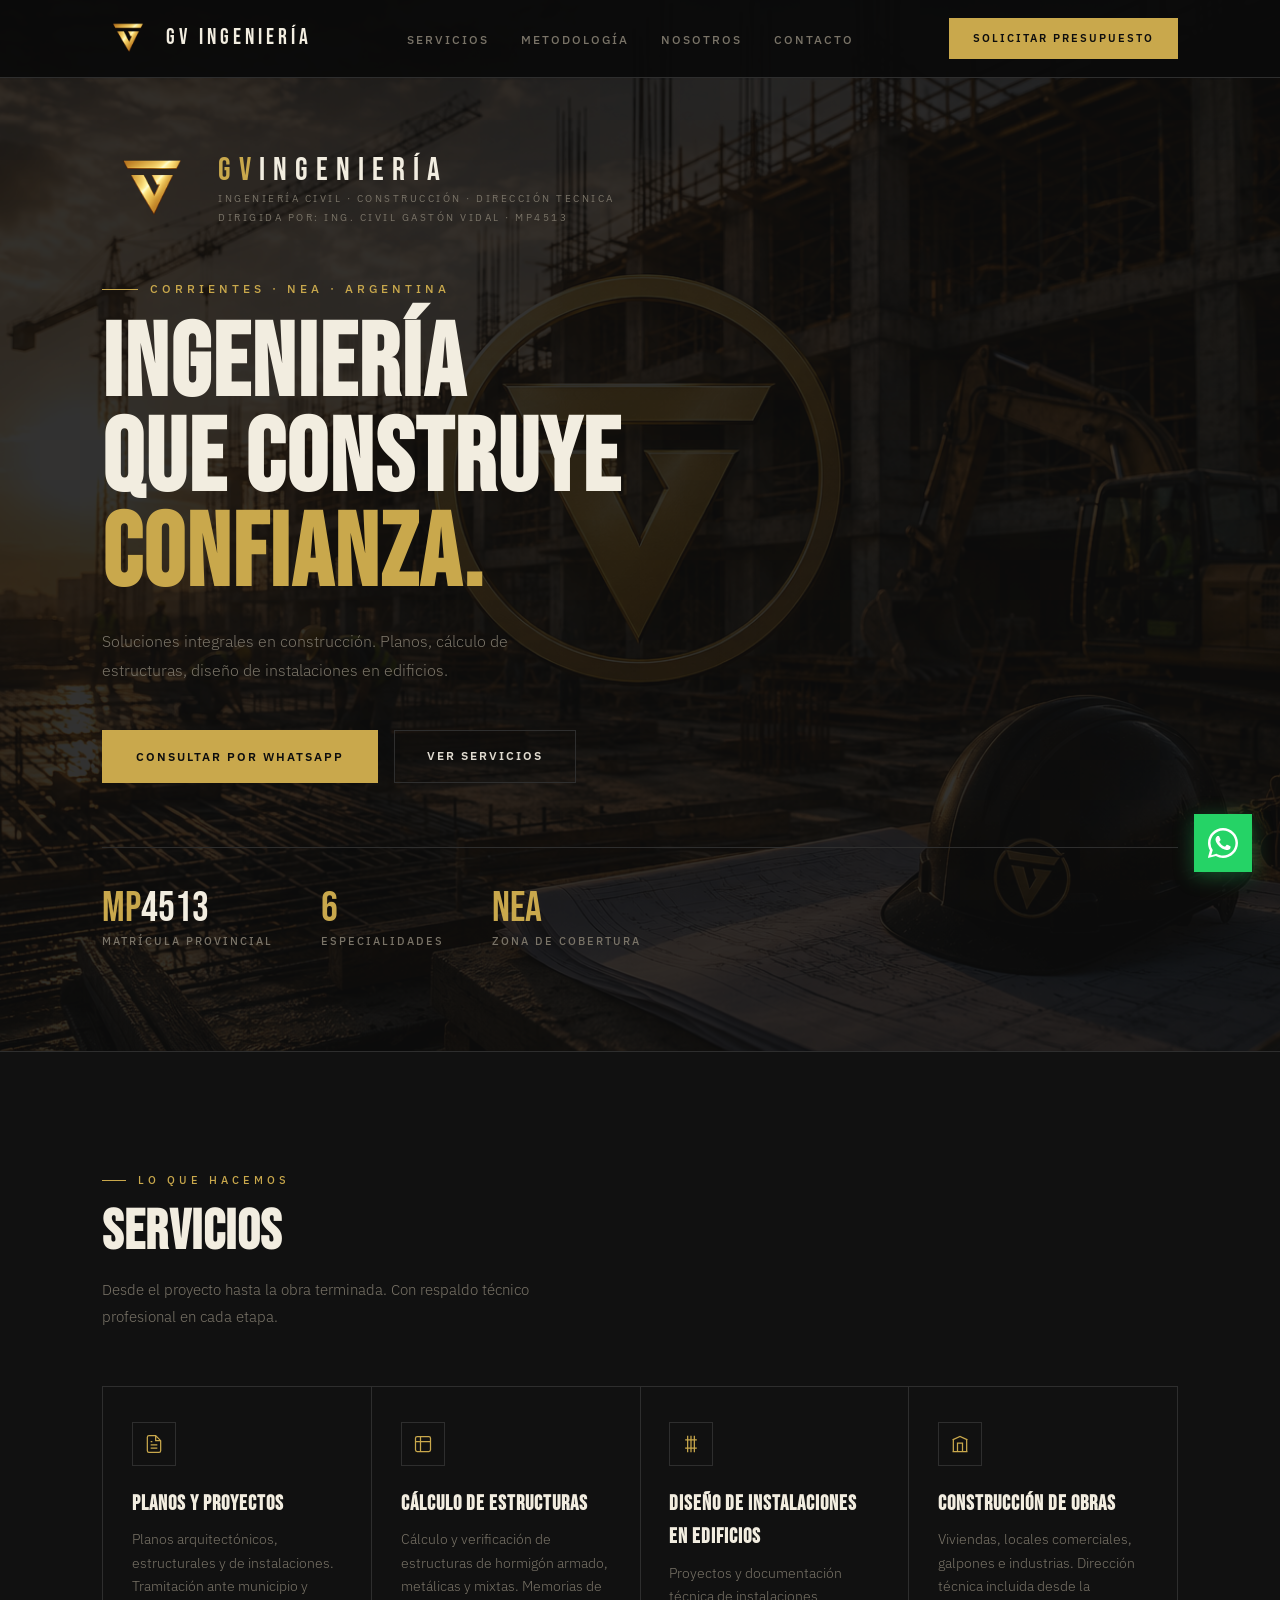
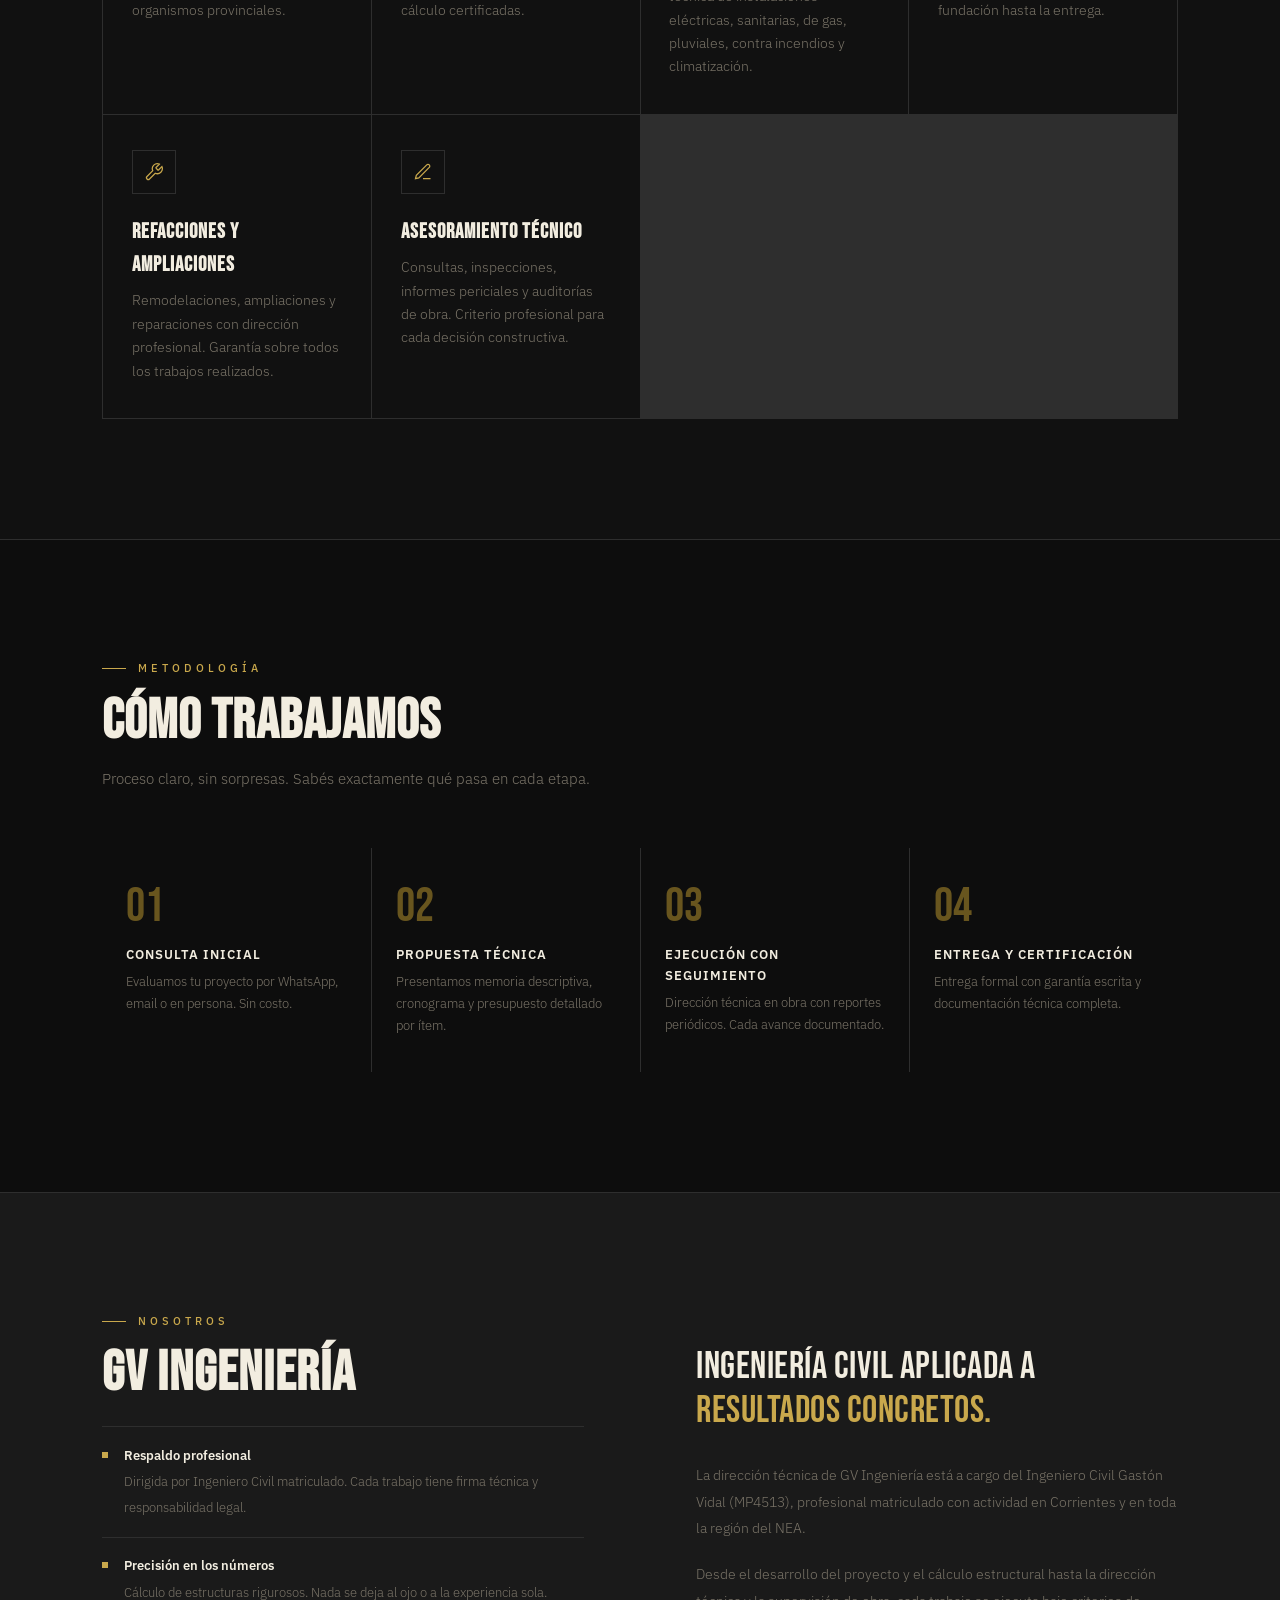
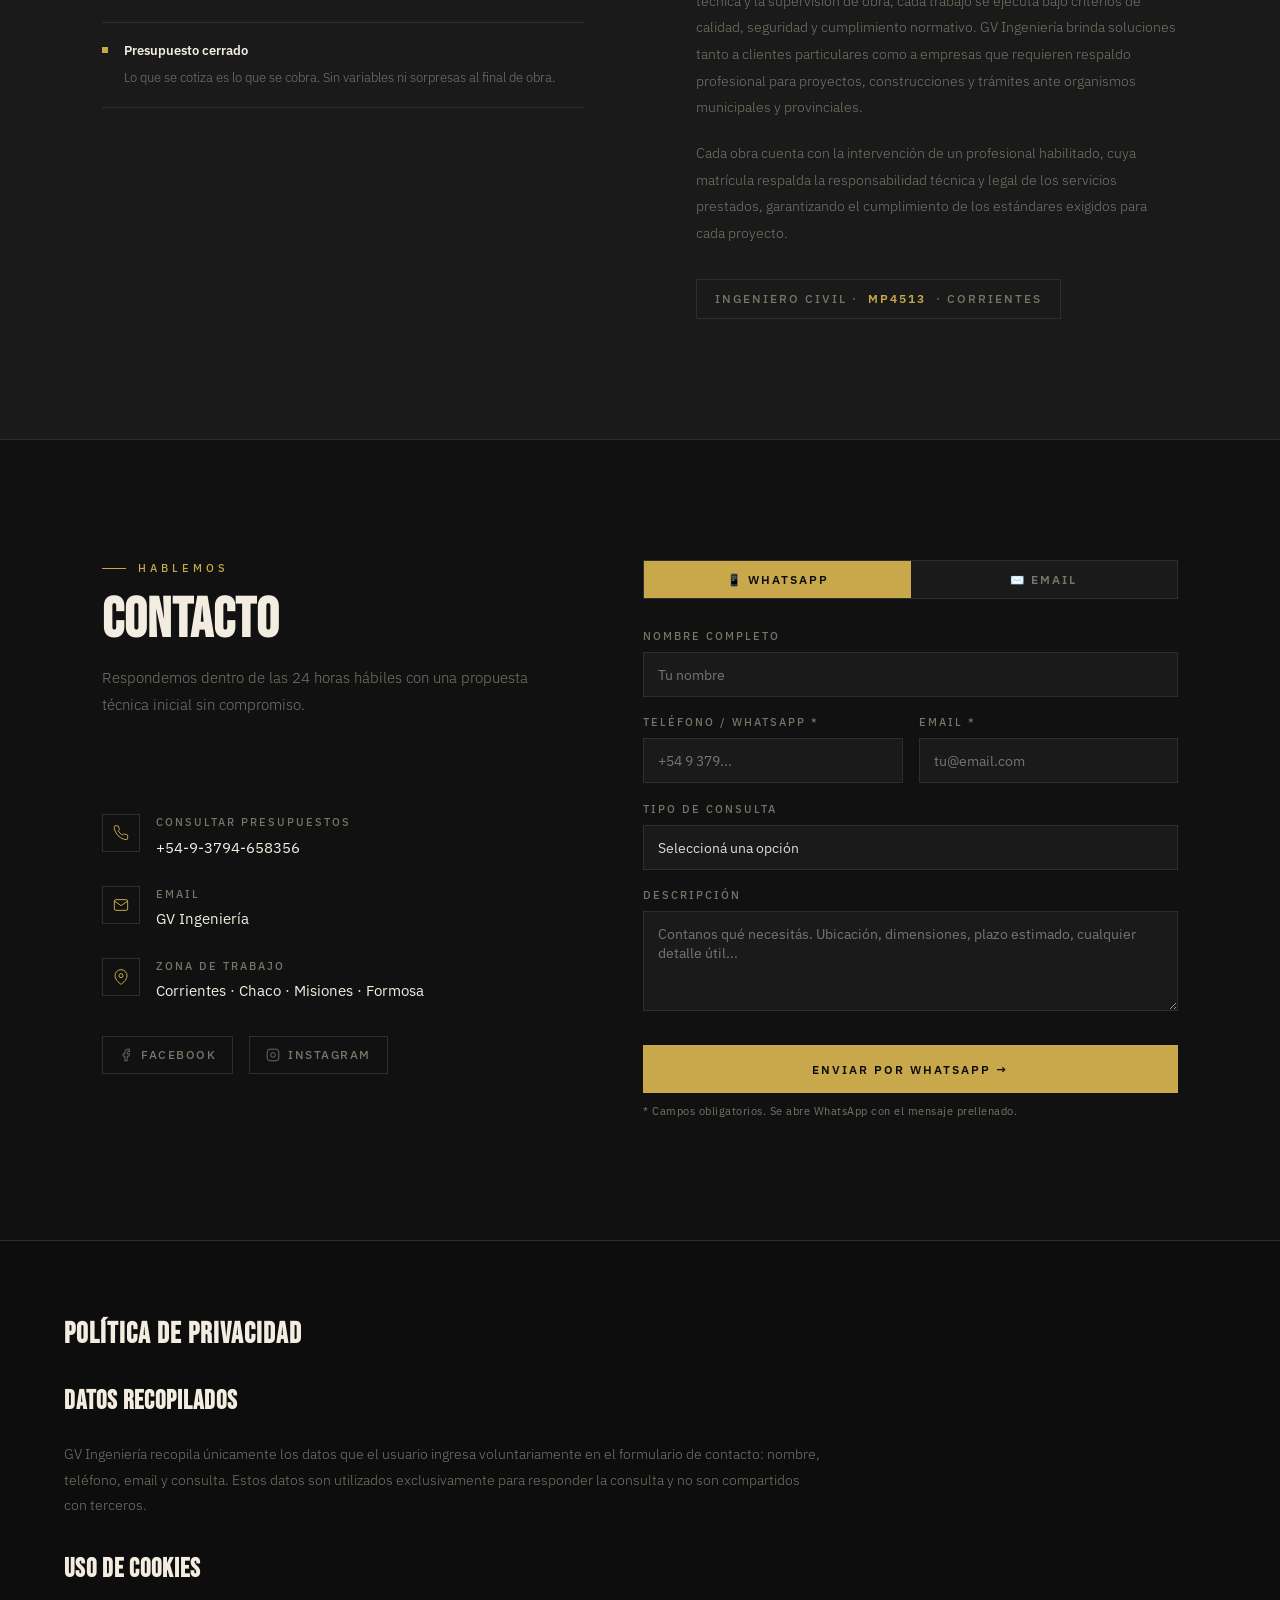
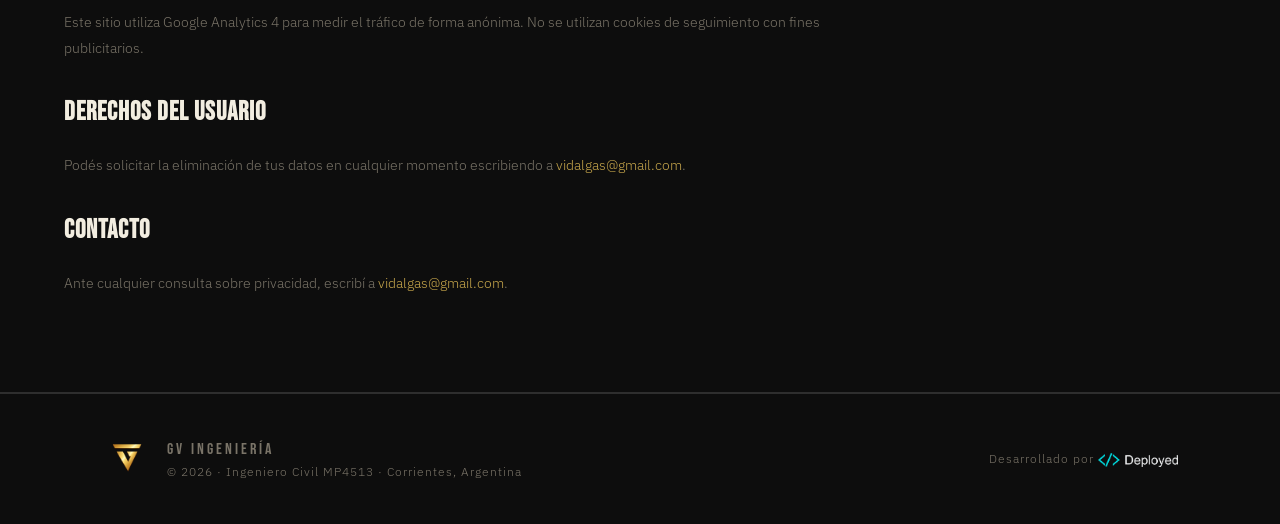
==== index.html @ 28db2a1c "mejorando" ====
<!DOCTYPE html>
<html lang="es">
<head>
<meta charset="UTF-8">
<meta name="viewport" content="width=device-width, initial-scale=1.0">

<!-- F2 — theme-color para mobile browsers -->
<meta name="theme-color" content="#c9a84c">

<!-- ============================================================
     F2/F5 — SEO
     ============================================================ -->
<title>GV Ingeniería (MP4513) en Corrientes</title>
<meta name="description" content="Ingeniero Civil en Corrientes (MP4513). ¿Necesitás cálculos estructurales precisos, planos o dirección de obra? Garantía profesional y técnica para proyectos seguros en el NEA. ¡Pedí tu presupuesto hoy!">
<meta name="keywords" content="ingeniero civil corrientes, calculista de estructuras corrientes, construcción viviendas NEA, planos municipales corrientes, dirección de obra, firma técnica ingeniería">
<meta name="author" content="Gastón Vidal">
<meta name="robots" content="index, follow">
<link rel="canonical" href="https://gv-ingenieria.netlify.app/">

<!-- F2 — Open Graph (WhatsApp, Facebook) -->
<meta property="og:type" content="website">
<meta property="og:url" content="https://gv-ingenieria.netlify.app/">
<meta property="og:site_name" content="GV Ingeniería">
<meta property="og:title" content="Gastón Vidal – Ingeniero Civil · Corrientes">
<meta property="og:description" content="¿Proyectando tu casa o industria? Ingeniero Civil en Corrientes con especialidad en estructuras y dirección de obra. Calidad técnica garantizada para todo el NEA.">
<!-- F5/F6 — og:image reemplazada por imagen 1200×630 adecuada para compartir -->
<meta property="og:image" content="https://gv-ingenieria.netlify.app/assets/img/og-image.png">
<meta property="og:image:width" content="1200">
<meta property="og:image:height" content="630">
<meta property="og:locale" content="es_AR">

<!-- F2 — Twitter Card actualizada a summary_large_image para mayor presencia -->
<meta name="twitter:card" content="summary_large_image">
<meta name="twitter:title" content="Gastón Vidal – Ingeniero Civil · Corrientes">
<meta name="twitter:description" content="Planos, cálculo de estructuras y dirección de obra. Profesionalismo y seguridad para tu construcción en el NEA. Consultas por WhatsApp.">
<meta name="twitter:image" content="https://gv-ingenieria.netlify.app/assets/img/og-image.png">

<!-- F2 — Schema.org JSON-LD (sin cambios del original — ya estaba correcto) -->
<script type="application/ld+json">
{
  "@context": "https://schema.org",
  "@type": "ProfessionalService",
  "name": "GV Ingeniería – Gastón Vidal",
  "url": "https://gv-ingenieria.netlify.app/",
  "logo": "https://gv-ingenieria.netlify.app/assets/img/logo.webp",
  "image": "https://gv-ingenieria.netlify.app/assets/img/og-image.png",
  "description": "Ingeniero Civil matriculado en Corrientes (MP4513). Especialista en planos, cálculo de estructuras, diseño de instalaciones y dirección de obra en el NEA.",
  "address": {
    "@type": "PostalAddress",
    "addressLocality": "Corrientes",
    "addressRegion": "Corrientes",
    "addressCountry": "AR"
  },
  "geo": {
    "@type": "GeoCoordinates",
    "latitude": -27.4806,
    "longitude": -58.8341
  },
  "areaServed": ["Corrientes", "Chaco", "Misiones", "Formosa"],
  "priceRange": "$$",
  "telephone": "+5493794658356",
  "email": "vidalgas@gmail.com",
  "sameAs": [
    "https://facebook.com/Gastonvidalingenierocivil",
    "https://instagram.com/ing.gastonvidal"
  ],
  "hasCredential": {
    "@type": "EducationalOccupationalCredential",
    "credentialCategory": "Matrícula Profesional",
    "identifier": "MP4513"
  }
}
</script>

<!-- ============================================================
     F6 — FAVICON
     INSTRUCCIÓN: Generá los favicons reales en realfavicongenerator.net
     usando assets/img/logo.webp como base y reemplazá estos links.
     ============================================================ -->
<link rel="icon" type="image/png" sizes="32x32" href="assets/img/favicon.ico">
<link rel="icon" type="image/png" sizes="16x16" href="assets/img/favicon.ico">
<link rel="apple-touch-icon" sizes="192x192" href="web-app-manifest-192x192.png">
<link rel="manifest" href="site.webmanifest">

<!-- ============================================================
     F7 — GOOGLE ANALYTICS 4
     Reemplazá G-XXXXXXXXXX con tu ID real:
     analytics.google.com → Administrar → Flujos de datos → Web
     ============================================================ -->
<!-- F7 — Google Search Console: reemplazá con tu meta de verificación
<meta name="google-site-verification" content="REEMPLAZAR_CON_TU_CODIGO_GSC"> -->
<script async src="https://www.googletagmanager.com/gtag/js?id=G-Y80LWD1JGJ"></script>
<script>
  window.dataLayer = window.dataLayer || [];
  function gtag(){dataLayer.push(arguments);}
  gtag('js', new Date());

  gtag('config', 'G-Y80LWD1JGJ');
</script>

<!-- F2 — Google Fonts -->
<link rel="preconnect" href="https://fonts.googleapis.com">
<link rel="preconnect" href="https://fonts.gstatic.com" crossorigin>
<link href="https://fonts.googleapis.com/css2?family=Bebas+Neue&family=IBM+Plex+Sans:wght@300;400;500;600&display=swap" rel="stylesheet">

<!-- F3 — CSS externo -->
<link rel="stylesheet" href="assets/css/styles.css">
</head>
<body>

<!-- F2/F4 — NAV con botón hamburguesa mobile -->
<nav>
  <a href="#" class="nav-logo" aria-label="GV Ingeniería — inicio">
    <img src="assets/img/logo.webp" alt="Isotipo GV Ingeniería" width="52" height="52">
    <div>
      <div class="nav-logo-text">GV INGENIERÍA</div>
    </div>
  </a>
  <ul class="nav-links" id="nav-links" role="list">
    <li><a href="#servicios">Servicios</a></li>
    <li><a href="#proceso">Metodología</a></li>
    <li><a href="#nosotros">Nosotros</a></li>
    <li><a href="#contacto">Contacto</a></li>
  </ul>
  <!-- F4 — Botón hamburguesa mobile -->
  <button class="nav-hamburguesa" id="nav-hamburguesa" aria-label="Abrir menú" aria-expanded="false" aria-controls="nav-links">
    <span></span><span></span><span></span>
  </button>
  <a href="#contacto" class="btn-primary" style="padding:10px 22px;font-size:0.7rem;">Solicitar presupuesto</a>
</nav>

<!-- HERO -->
<section class="hero" aria-label="Portada GV Ingeniería">
  <div class="hero-logo-grande">
    <!-- F5 — loading="eager" en imagen hero, width/height para evitar CLS -->
    <img src="assets/img/logo.webp" alt="Logo GV Ingeniería" width="100" height="100" loading="eager">
    <div>
      <div class="hero-logo-nombre"><span>GV</span><span>INGENIERÍA</span></div>
      <div class="hero-logo-matricula">Ingeniería Civil · Construcción · Dirección Tecnica</div>
      <div class="hero-logo-matricula">Dirigida por: Ing. Civil Gastón Vidal · MP4513</div>
    </div>
  </div>
  <div class="hero-eyebrow">Corrientes · NEA · Argentina</div>
  <!-- F5 — único H1 de la página -->
  <h1>Ingeniería<br>que construye<br><em>confianza.</em></h1>
  <p class="hero-sub">Soluciones integrales en construcción. Planos, cálculo de estructuras, diseño de instalaciones en edificios.</p>
  <div class="hero-ctas">
    <a href="https://wa.me/+5493794658356" class="btn-primary" target="_blank" rel="noopener noreferrer">Consultar por WhatsApp</a>
    <a href="#servicios" class="btn-secondary">Ver servicios</a>
  </div>
  <div class="hero-stats">
    <div>
      <div class="stat-num"><span>MP</span>4513</div>
      <div class="stat-label">Matrícula provincial</div>
    </div>
    <div>
      <div class="stat-num"><span>6</span></div>
      <div class="stat-label">Especialidades</div>
    </div>
    <div>
      <div class="stat-num"><span>NEA</span></div>
      <div class="stat-label">Zona de cobertura</div>
    </div>
  </div>
</section>

<!-- SERVICIOS -->
<section id="servicios" aria-labelledby="h2-servicios">
  <div class="section-label">Lo que hacemos</div>
  <h2 class="section-title" id="h2-servicios">Servicios</h2>
  <p class="section-desc">Desde el proyecto hasta la obra terminada. Con respaldo técnico profesional en cada etapa.</p>

  <div class="servicios-grid">

    <div class="servicio-card reveal">
      <div class="servicio-icon" aria-hidden="true">
        <svg viewBox="0 0 24 24"><path d="M14 2H6a2 2 0 0 0-2 2v16a2 2 0 0 0 2 2h12a2 2 0 0 0 2-2V8zM14 2v6h6M16 13H8M16 17H8M10 9H8"/></svg>
      </div>
      <h3>Planos y proyectos</h3>
      <p>Planos arquitectónicos, estructurales y de instalaciones. Tramitación ante municipio y organismos provinciales.</p>
    </div>

    <div class="servicio-card reveal">
      <div class="servicio-icon" aria-hidden="true">
        <svg viewBox="0 0 24 24"><path d="M9 3H5a2 2 0 0 0-2 2v4m6-6h10a2 2 0 0 1 2 2v4M9 3v18m0 0h10a2 2 0 0 0 2-2V9M9 21H5a2 2 0 0 1-2-2V9m0 0h18"/></svg>
      </div>
      <h3>Cálculo de estructuras</h3>
      <p>Cálculo y verificación de estructuras de hormigón armado, metálicas y mixtas. Memorias de cálculo certificadas.</p>
    </div>

    <div class="servicio-card reveal">
      <div class="servicio-icon" aria-hidden="true">
        <svg viewBox="0 0 24 24"><path d="M12 2v20M5 7h14M5 17h14M8 2v20M16 2v20"/></svg>
      </div>
      <h3>Diseño de instalaciones en edificios</h3>
      <p>Proyectos y documentación técnica de instalaciones eléctricas, sanitarias, de gas, pluviales, contra incendios y climatización.</p>
    </div>

    <div class="servicio-card reveal">
      <div class="servicio-icon" aria-hidden="true">
        <svg viewBox="0 0 24 24"><path d="M3 21h18M3 7l9-4 9 4M4 7v14M20 7v14M9 21V11h6v10"/></svg>
      </div>
      <h3>Construcción de obras</h3>
      <p>Viviendas, locales comerciales, galpones e industrias. Dirección técnica incluida desde la fundación hasta la entrega.</p>
    </div>

    <div class="servicio-card reveal">
      <div class="servicio-icon" aria-hidden="true">
        <svg viewBox="0 0 24 24"><path d="M14.7 6.3a1 1 0 0 0 0 1.4l1.6 1.6a1 1 0 0 0 1.4 0l3.77-3.77a6 6 0 0 1-7.94 7.94l-6.91 6.91a2.12 2.12 0 0 1-3-3l6.91-6.91a6 6 0 0 1 7.94-7.94l-3.76 3.76z"/></svg>
      </div>
      <h3>Refacciones y ampliaciones</h3>
      <p>Remodelaciones, ampliaciones y reparaciones con dirección profesional. Garantía sobre todos los trabajos realizados.</p>
    </div>

    <div class="servicio-card reveal">
      <div class="servicio-icon" aria-hidden="true">
        <svg viewBox="0 0 24 24"><path d="M12 20h9M16.5 3.5a2.121 2.121 0 0 1 3 3L7 19l-4 1 1-4L16.5 3.5z"/></svg>
      </div>
      <h3>Asesoramiento técnico</h3>
      <p>Consultas, inspecciones, informes periciales y auditorías de obra. Criterio profesional para cada decisión constructiva.</p>
    </div>

  </div>
</section>

<!-- PROCESO -->
<section id="proceso" aria-labelledby="h2-proceso">
  <div class="section-label">Metodología</div>
  <h2 class="section-title" id="h2-proceso">Cómo trabajamos</h2>
  <p class="section-desc">Proceso claro, sin sorpresas. Sabés exactamente qué pasa en cada etapa.</p>
  <div class="proceso-steps">
    <div class="paso reveal"><div class="paso-num">01</div><h4>Consulta inicial</h4><p>Evaluamos tu proyecto por WhatsApp, email o en persona. Sin costo.</p></div>
    <div class="paso reveal"><div class="paso-num">02</div><h4>Propuesta técnica</h4><p>Presentamos memoria descriptiva, cronograma y presupuesto detallado por ítem.</p></div>
    <div class="paso reveal"><div class="paso-num">03</div><h4>Ejecución con seguimiento</h4><p>Dirección técnica en obra con reportes periódicos. Cada avance documentado.</p></div>
    <div class="paso reveal"><div class="paso-num">04</div><h4>Entrega y certificación</h4><p>Entrega formal con garantía escrita y documentación técnica completa.</p></div>
  </div>
</section>

<!-- NOSOTROS -->
<section id="nosotros" aria-labelledby="h2-nosotros">
  <div class="nosotros-grid">
    <div>
      <div class="section-label">Nosotros</div>
      <h2 class="section-title" id="h2-nosotros">GV INGENIERÍA</h2>
      <div class="nosotros-valores" style="margin-top:1.5rem">
        <div class="valor-item reveal"><div class="valor-marker" aria-hidden="true"></div><div><strong>Respaldo profesional</strong><span>Dirigida por Ingeniero Civil matriculado. Cada trabajo tiene firma técnica y responsabilidad legal.</span></div></div>
        <div class="valor-item reveal"><div class="valor-marker" aria-hidden="true"></div><div><strong>Precisión en los números</strong><span>Cálculo de estructuras rigurosos. Nada se deja al ojo o a la experiencia sola.</span></div></div>
        <div class="valor-item reveal"><div class="valor-marker" aria-hidden="true"></div><div><strong>Presupuesto cerrado</strong><span>Lo que se cotiza es lo que se cobra. Sin variables ni sorpresas al final de obra.</span></div></div>
      </div>
    </div>
    <div class="nosotros-right reveal">
      <p class="nosotros-cita">Ingeniería civil aplicada a <em>resultados concretos.</em></p>
      <p class="nosotros-texto">La dirección técnica de GV Ingeniería está a cargo del Ingeniero Civil Gastón Vidal (MP4513), profesional matriculado con actividad en Corrientes y en toda la región del NEA.</p>
      <p class="nosotros-texto">Desde el desarrollo del proyecto y el cálculo estructural hasta la dirección técnica y la supervisión de obra, cada trabajo se ejecuta bajo criterios de calidad, seguridad y cumplimiento normativo. GV Ingeniería brinda soluciones tanto a clientes particulares como a empresas que requieren respaldo profesional para proyectos, construcciones y trámites ante organismos municipales y provinciales.</p>
      <p class="nosotros-texto">Cada obra cuenta con la intervención de un profesional habilitado, cuya matrícula respalda la responsabilidad técnica y legal de los servicios prestados, garantizando el cumplimiento de los estándares exigidos para cada proyecto.</p>
      <div class="badge-matricula">Ingeniero Civil · <span>MP4513</span> · Corrientes</div>
    </div>
  </div>
</section>

<!-- CONTACTO -->
<section id="contacto" aria-labelledby="h2-contacto">
  <div class="contacto-inner">
    <div>
      <div class="section-label">Hablemos</div>
      <h2 class="section-title" id="h2-contacto">Contacto</h2>
      <p class="section-desc">Respondemos dentro de las 24 horas hábiles con una propuesta técnica inicial sin compromiso.</p>
      <div class="contacto-info">
        <div class="contacto-dato">
          <div class="contacto-dato-icon" aria-hidden="true"><svg viewBox="0 0 24 24"><path d="M22 16.92v3a2 2 0 0 1-2.18 2 19.79 19.79 0 0 1-8.63-3.07A19.5 19.5 0 0 1 4.69 12a19.79 19.79 0 0 1-3.07-8.67A2 2 0 0 1 3.6 1.19h3a2 2 0 0 1 2 1.72c.127.96.361 1.903.7 2.81a2 2 0 0 1-.45 2.11L7.91 8.77a16 16 0 0 0 6.29 6.29l.95-.95a2 2 0 0 1 2.11-.45c.907.339 1.85.573 2.81.7A2 2 0 0 1 22 16.92z"/></svg></div>
          <div><strong>Consultar presupuestos</strong><a href="https://wa.me/+5493794658356" aria-label="WhatsApp GV Ingeniería">+54-9-3794-658356</a></div>
        </div>
        <div class="contacto-dato">
          <div class="contacto-dato-icon" aria-hidden="true"><svg viewBox="0 0 24 24"><path d="M4 4h16c1.1 0 2 .9 2 2v12c0 1.1-.9 2-2 2H4c-1.1 0-2-.9-2-2V6c0-1.1.9-2 2-2z"/><polyline points="22,6 12,13 2,6"/></svg></div>
          <div><strong>Email</strong><a href="mailto:vidalgas@gmail.com">GV Ingeniería</a></div>
        </div>
        <div class="contacto-dato">
          <div class="contacto-dato-icon" aria-hidden="true"><svg viewBox="0 0 24 24"><path d="M21 10c0 7-9 13-9 13s-9-6-9-13a9 9 0 0 1 18 0z"/><circle cx="12" cy="10" r="3"/></svg></div>
          <div><strong>Zona de trabajo</strong><span>Corrientes · Chaco · Misiones · Formosa</span></div>
        </div>
      </div>
      <div class="redes">
        <a href="https://facebook.com/Gastonvidalingenierocivil" class="red-link" target="_blank" rel="noopener noreferrer" aria-label="Facebook de GV Ingeniería">
          <svg viewBox="0 0 24 24" aria-hidden="true"><path d="M18 2h-3a5 5 0 0 0-5 5v3H7v4h3v8h4v-8h3l1-4h-4V7a1 1 0 0 1 1-1h3z"/></svg>Facebook
        </a>
        <a href="https://instagram.com/ing.gastonvidal" class="red-link" target="_blank" rel="noopener noreferrer" aria-label="Instagram de GV Ingeniería">
          <svg viewBox="0 0 24 24" aria-hidden="true"><rect x="2" y="2" width="20" height="20" rx="5" ry="5"/><path d="M16 11.37A4 4 0 1 1 12.63 8 4 4 0 0 1 16 11.37z"/><line x1="17.5" y1="6.5" x2="17.51" y2="6.5"/></svg>Instagram
        </a>
      </div>
    </div>

    <!-- FORMULARIO CON TABS -->
    <div>
      <div class="form-tabs" role="tablist" aria-label="Método de contacto">
        <button class="form-tab activo" role="tab" aria-selected="true" aria-controls="panel-whatsapp" onclick="cambiarTab('whatsapp', this)">📱 WhatsApp</button>
        <button class="form-tab" role="tab" aria-selected="false" aria-controls="panel-email" onclick="cambiarTab('email', this)">✉️ Email</button>
      </div>

      <!-- PANEL WHATSAPP -->
      <div class="form-panel activo" id="panel-whatsapp" role="tabpanel">
        <!-- F8 — Honeypot anti-spam -->
        <div class="form-honeypot" aria-hidden="true">
          <input type="text" name="_gotcha_wa" tabindex="-1" autocomplete="off">
        </div>
        <div class="form-group">
          <label for="wa-nombre">Nombre completo</label>
          <input id="wa-nombre" name="nombre" type="text" placeholder="Tu nombre" autocomplete="name" required>
          <div class="form-error-msg" id="wa-err-nombre" role="alert">Ingresá tu nombre.</div>
        </div>
        <div class="form-row">
          <div class="form-group">
            <label for="wa-telefono">Teléfono / WhatsApp *</label>
            <input id="wa-telefono" name="telefono" type="tel" placeholder="+54 9 379..." autocomplete="tel" required>
            <div class="form-error-msg" id="wa-err-telefono" role="alert">Ingresá un número válido (mínimo 8 dígitos).</div>
          </div>
          <div class="form-group">
            <label for="wa-email">Email *</label>
            <input id="wa-email" name="email" type="email" placeholder="tu@email.com" autocomplete="email" required>
            <div class="form-error-msg" id="wa-err-email" role="alert">Ingresá un email válido (ej: nombre@gmail.com).</div>
          </div>
        </div>
        <div class="form-group">
          <label for="wa-consulta">Tipo de consulta</label>
          <select id="wa-consulta" name="consulta">
            <option value="" disabled selected>Seleccioná una opción</option>
            <option>Planos y proyecto</option>
            <option>Cálculo de estructuras</option>
            <option>Diseño de instalaciones en edificios</option>
            <option>Construcción de obra nueva</option>
            <option>Refacción o ampliación</option>
            <option>Asesoramiento técnico</option>
            <option>Otro</option>
          </select>
        </div>
        <div class="form-group">
          <label for="wa-descripcion">Descripción</label>
          <textarea id="wa-descripcion" name="mensaje" placeholder="Contanos qué necesitás. Ubicación, dimensiones, plazo estimado, cualquier detalle útil..."></textarea>
        </div>
        <div class="form-aviso" id="wa-aviso" role="alert">⚠ Completá teléfono y email para que Gastón pueda contactarte.</div>
        <button class="form-submit" type="button" onclick="enviarWhatsApp()">Enviar por WhatsApp →</button>
        <p class="form-nota">* Campos obligatorios. Se abre WhatsApp con el mensaje prellenado.</p>
      </div>

      <!-- PANEL EMAIL -->
      <!-- ============================================================
           FORMSPREE: endpoint configurado — https://formspree.io/f/xeebeydp
           ============================================================ -->
      <div class="form-panel" id="panel-email" role="tabpanel">
        <form id="form-email-el" action="https://formspree.io/f/xeebeydp" method="POST">
          <!-- F8/F9 — Honeypot anti-spam para Formspree -->
          <input type="text" name="_gotcha" class="form-honeypot" tabindex="-1" autocomplete="off" aria-hidden="true">
          <div class="form-group">
            <label for="em-nombre">Nombre completo</label>
            <input name="nombre" id="em-nombre" type="text" placeholder="Tu nombre" autocomplete="name">
            <div class="form-error-msg" id="em-err-nombre" role="alert">Ingresá tu nombre.</div>
          </div>
          <div class="form-row">
            <div class="form-group">
              <label for="em-telefono">Teléfono *</label>
              <input name="telefono" id="em-telefono" type="tel" placeholder="+54 9 379..." autocomplete="tel" required>
              <div class="form-error-msg" id="em-err-telefono" role="alert">Mínimo 8 dígitos.</div>
            </div>
            <div class="form-group">
              <label for="em-email">Email *</label>
              <input name="email" id="em-email" type="email" placeholder="tu@email.com" autocomplete="email" required>
              <div class="form-error-msg" id="em-err-email" role="alert">Email inválido.</div>
            </div>
          </div>
          <div class="form-group">
            <label for="em-consulta">Tipo de consulta</label>
            <select name="consulta" id="em-consulta">
              <option value="" disabled selected>Seleccioná una opción</option>
              <option>Planos y proyecto</option>
              <option>Cálculo de estructuras</option>
              <option>Diseño de instalaciones en edificios</option>
              <option>Construcción de obra nueva</option>
              <option>Refacción o ampliación</option>
              <option>Asesoramiento técnico</option>
              <option>Otro</option>
            </select>
          </div>
          <div class="form-group">
            <label for="em-descripcion">Descripción</label>
            <textarea name="mensaje" id="em-descripcion" placeholder="Contanos qué necesitás..."></textarea>
          </div>
          <div class="form-aviso" id="em-aviso" role="alert">⚠ Completá teléfono y email correctamente.</div>
          <div class="form-exito" id="em-exito" role="status">✓ Mensaje enviado. GV Ingeniería te responde en menos de 24 horas.</div>
          <button type="button" class="form-submit" onclick="enviarEmail()">Enviar mensaje →</button>
          <p class="form-nota">* Tu email remite directamente a GV Ingeniería</p>
        </form>
      </div>
    </div>
  </div>
</section>

<!-- F2 — Política de privacidad (existente, sin cambios de contenido) -->
<section id="privacidad" aria-labelledby="h2-privacidad">
  <div class="privacidad-inner">
    <h2 class="section-title" id="h2-privacidad" style="font-size:1.8rem;margin-bottom:2rem;">Política de privacidad</h2>
    <h3>Datos recopilados</h3>
    <p>GV Ingeniería recopila únicamente los datos que el usuario ingresa voluntariamente en el formulario de contacto: nombre, teléfono, email y consulta. Estos datos son utilizados exclusivamente para responder la consulta y no son compartidos con terceros.</p>
    <h3>Uso de cookies</h3>
    <p>Este sitio utiliza Google Analytics 4 para medir el tráfico de forma anónima. No se utilizan cookies de seguimiento con fines publicitarios.</p>
    <h3>Derechos del usuario</h3>
    <p>Podés solicitar la eliminación de tus datos en cualquier momento escribiendo a <a href="mailto:vidalgas@gmail.com">vidalgas@gmail.com</a>.</p>
    <h3>Contacto</h3>
    <p>Ante cualquier consulta sobre privacidad, escribí a <a href="mailto:vidalgas@gmail.com">vidalgas@gmail.com</a>.</p>
  </div>
</section>

<!-- FOOTER -->
<footer>
  <div class="footer-logo">
    <!-- F5 — loading="lazy" + width/height en imagen de footer -->
    <img src="assets/img/logo.webp" alt="GV Ingeniería" width="50" height="50" loading="lazy">
    <div class="footer-text-wrapper">
      <span class="footer-logo-text">GV INGENIERÍA</span>
      <!-- F4 — año dinámico -->
      <p class="footer-copy">© <span id="footer-year">2026</span> · Ingeniero Civil MP4513 · Corrientes, Argentina</p>
    </div>
  </div>
  
  <div class="footer-copy">
    Desarrollado por 
    <img src="assets/img/Deployed1.png" width="80" height="auto" loading="lazy" style="vertical-align: middle;">
  </div>
</footer>

<!-- WA FLOTANTE -->
<a href="https://wa.me/+5493794658356?text=Hola%20GV%20Ingeniería%2C%20quiero%20consultar%20sobre%20un%20proyecto" target="_blank" rel="noopener noreferrer" class="wa-float" title="Escribinos por WhatsApp" aria-label="Contactar por WhatsApp">
  <svg viewBox="0 0 24 24" xmlns="http://www.w3.org/2000/svg" aria-hidden="true">
    <path d="M17.472 14.382c-.297-.149-1.758-.867-2.03-.967-.273-.099-.471-.148-.67.15-.197.297-.767.966-.94 1.164-.173.199-.347.223-.644.075-.297-.15-1.255-.463-2.39-1.475-.883-.788-1.48-1.761-1.653-2.059-.173-.297-.018-.458.13-.606.134-.133.298-.347.446-.52.149-.174.198-.298.298-.497.099-.198.05-.371-.025-.52-.075-.149-.669-1.612-.916-2.207-.242-.579-.487-.5-.669-.51-.173-.008-.371-.01-.57-.01-.198 0-.52.074-.792.372-.272.297-1.04 1.016-1.04 2.479 0 1.462 1.065 2.875 1.213 3.074.149.198 2.096 3.2 5.077 4.487.709.306 1.262.489 1.694.625.712.227 1.36.195 1.871.118.571-.085 1.758-.719 2.006-1.413.248-.694.248-1.289.173-1.413-.074-.124-.272-.198-.57-.347z"/>
    <path d="M12 0C5.373 0 0 5.373 0 12c0 2.133.558 4.133 1.532 5.868L.073 23.258a.5.5 0 00.61.636l5.57-1.463A11.945 11.945 0 0012 24c6.627 0 12-5.373 12-12S18.627 0 12 0zm0 22c-1.9 0-3.68-.523-5.2-1.432L2.6 21.76l1.208-4.136A9.96 9.96 0 012 12C2 6.477 6.477 2 12 2s10 4.477 10 10-4.477 10-10 10z"/>
  </svg>
</a>

<!-- F4 — JS externo con defer -->
<script src="assets/js/main.js" defer></script>

</body>
</html>
---- assets/css/styles.css ----
/* ============================================================
   GV INGENIERÍA — styles.css
   F1: Extraído del inline del index.html original
   F3: Mejoras de accesibilidad, animaciones y media queries
   KAHIO Studio · Landing Pro · Fases F1–F12
   ============================================================ */

/* ---- RESET & BASE ---------------------------------------- */
*, *::before, *::after { box-sizing: border-box; margin: 0; padding: 0; }

/* F3 — Variables CSS (idénticas al original) */
:root {
  --negro: #0d0d0d;
  --carbon: #111111;
  --gris-oscuro: #1a1a1a;
  --gris-medio: #252525;
  --gris-borde: #2e2e2e;
  --oro: #c9a84c;
  --oro-claro: #e2c07a;
  --oro-hover: #d4b05e;
  --texto: #e0dbd0;
  --texto-muted: #7a7468;
  --blanco: #f2ede0;
  --error: #c0392b;
  --error-bg: rgba(192,57,43,0.08);
  --ok: #27ae60;
}

html { scroll-behavior: smooth; }

body {
  background-color: var(--negro);
  color: var(--texto);
  font-family: 'IBM Plex Sans', sans-serif;
  font-size: 16px;
  line-height: 1.6;
}

body::before {
  content: '';
  position: fixed;
  inset: 0;
  background-image: url("data:image/svg+xml,%3Csvg width='80' height='80' viewBox='0 0 80 80' xmlns='http://www.w3.org/2000/svg'%3E%3Cg fill='none'%3E%3Cg fill='%23c9a84c' fill-opacity='0.018'%3E%3Cpath d='M0 0h40v40H0zM40 40h40v40H40z'/%3E%3C/g%3E%3C/g%3E%3C/svg%3E");
  pointer-events: none;
  z-index: 0;
}

/* F3 — :focus-visible para accesibilidad de teclado */
:focus-visible {
  outline: 2px solid var(--oro);
  outline-offset: 3px;
}

/* ---- WA FLOTANTE ----------------------------------------- */
.wa-float {
  position: fixed;
  bottom: 28px;
  right: 28px;
  z-index: 999;
  width: 58px;
  height: 58px;
  background: #25D366;
  border-radius: 0;
  display: flex;
  align-items: center;
  justify-content: center;
  text-decoration: none;
  box-shadow: 0 4px 20px rgba(37,211,102,0.35);
  transition: transform .2s, box-shadow .2s, opacity .3s;
}

.wa-float:hover {
  transform: translateY(-3px) scale(1.05);
  box-shadow: 0 8px 28px rgba(37,211,102,0.45);
}

.wa-float svg { width: 30px; height: 30px; fill: white; }

/* F4 — WA flotante oculto en sección contacto */
.wa-float.oculto {
  opacity: 0;
  pointer-events: none;
}

/* ---- NAV ------------------------------------------------- */
nav {
  position: fixed;
  top: 0; left: 0; right: 0;
  z-index: 100;
  background: rgba(11,11,11,0.97);
  border-bottom: 1px solid var(--gris-borde);
  padding: 0 5%;
  display: flex;
  align-items: center;
  justify-content: space-between;
  height: 78px;
  transition: box-shadow 0.3s;
}

/* F4 — sombra al hacer scroll */
nav.scrolled {
  box-shadow: 0 4px 24px rgba(0,0,0,0.5);
}

.nav-logo { display: flex; align-items: center; gap: 12px; cursor: pointer; text-decoration: none; }
.nav-logo img { width: 52px; height: 52px; object-fit: contain; }
.nav-logo-text { font-family: 'Bebas Neue', sans-serif; font-size: 1.4rem; letter-spacing: 4px; color: var(--blanco); line-height: 1; }
.nav-logo-sub { font-size: 0.58rem; letter-spacing: 2.5px; text-transform: uppercase; color: var(--texto-muted); font-weight: 400; margin-top: 3px; }

.nav-links { display: flex; gap: 2rem; list-style: none; }
.nav-links a { text-decoration: none; font-size: 0.75rem; font-weight: 500; letter-spacing: 2px; text-transform: uppercase; color: var(--texto-muted); transition: color 0.2s; }
.nav-links a:hover { color: var(--oro); }

/* F4 — Menú hamburguesa mobile */
.nav-hamburguesa {
  display: none;
  background: none;
  border: 1px solid var(--gris-borde);
  padding: 8px;
  cursor: pointer;
  flex-direction: column;
  gap: 5px;
}

.nav-hamburguesa span {
  display: block;
  width: 22px;
  height: 1.5px;
  background: var(--texto);
  transition: transform 0.25s, opacity 0.25s;
}

.nav-hamburguesa.abierto span:nth-child(1) { transform: translateY(6.5px) rotate(45deg); }
.nav-hamburguesa.abierto span:nth-child(2) { opacity: 0; }
.nav-hamburguesa.abierto span:nth-child(3) { transform: translateY(-6.5px) rotate(-45deg); }

/* ---- HERO ------------------------------------------------ */
.hero {
  position: relative; z-index: 1;
  min-height: 80vh;
  display: flex; flex-direction: column; justify-content: center;
  padding: 120px 5% 80px;
  border-bottom: 1px solid var(--gris-borde);
  overflow: hidden;
}

.hero::before {
  content: '';
  position: absolute;
  inset: 0;
  background-image: url("../img/hero1.webp");
  background-size: cover;
  background-position: center;
  background-repeat: no-repeat;
  opacity: 0.15;
  z-index: 0;
}

.hero > * {
  position: relative;
  z-index: 1;
}

.hero-logo-grande { display: flex; align-items: center; gap: 16px; margin-bottom: 2.5rem; animation: fadeUp 0.4s ease both; }
.hero-logo-grande img { width: 100px; height: 100px; object-fit: contain; }
.hero-logo-nombre { font-family: 'Bebas Neue', sans-serif; font-size: 2rem; letter-spacing: 8px; line-height: 1; }
.hero-logo-nombre span:first-child { color: var(--oro); }
.hero-logo-nombre span:last-child { color: var(--blanco); }
.hero-logo-matricula { font-size: 0.6rem; letter-spacing: 2.5px; text-transform: uppercase; color: var(--texto-muted); font-weight: 400; margin-top: 4px; }

.hero-eyebrow { font-size: 0.72rem; letter-spacing: 4px; text-transform: uppercase; color: var(--oro); font-weight: 500; margin-bottom: 1.2rem; display: flex; align-items: center; gap: 12px; animation: fadeUp 0.5s 0.5s ease both; }
.hero-eyebrow::before { content: ''; display: block; width: 36px; height: 1px; background: var(--oro); }

.hero h1 { font-family: 'Bebas Neue', sans-serif; font-size: clamp(3rem, 8vw, 6.5rem); line-height: 0.93; letter-spacing: 2px; color: var(--blanco); margin-bottom: 1.5rem; max-width: 780px; animation: fadeUp 0.8s 0.1s ease both; }
.hero h1 em { color: var(--oro); font-style: normal; }

.hero-sub { font-size: 1rem; color: var(--texto-muted); max-width: 460px; margin-bottom: 2.8rem; line-height: 1.8; font-weight: 300; animation: fadeUp 0.6s 0.2s ease both; }

.hero-ctas { display: flex; gap: 1rem; flex-wrap: wrap; animation: fadeUp 0.6s 0.25s ease both; }

.btn-primary { display: inline-block; background: var(--oro); color: var(--negro); font-size: 0.75rem; font-weight: 600; letter-spacing: 2px; text-transform: uppercase; text-decoration: none; padding: 15px 32px; border: 2px solid var(--oro); transition: background 0.2s, border-color 0.2s; cursor: pointer; }
.btn-primary:hover { background: var(--oro-hover); border-color: var(--oro-hover); }

.btn-secondary { display: inline-block; background: transparent; color: var(--texto); font-size: 0.75rem; font-weight: 600; letter-spacing: 2px; text-transform: uppercase; text-decoration: none; padding: 15px 32px; border: 1px solid var(--gris-borde); transition: border-color 0.2s, color 0.2s; }
.btn-secondary:hover { border-color: var(--texto-muted); color: var(--blanco); }

.hero-stats { display: flex; gap: 3rem; margin-top: 4rem; padding-top: 2.5rem; border-top: 1px solid var(--gris-borde); flex-wrap: wrap; animation: fadeUp 0.6s 0.3s ease both; }
.stat-num { font-family: 'Bebas Neue', sans-serif; font-size: 2.6rem; color: var(--blanco); line-height: 1; }
.stat-num span { color: var(--oro); }
.stat-label { font-size: 0.68rem; letter-spacing: 2px; text-transform: uppercase; color: var(--texto-muted); margin-top: 4px; font-weight: 500; }

/* ---- SECCIONES ------------------------------------------ */
section { position: relative; z-index: 1; padding: 100px 5%; border-bottom: 1px solid var(--gris-borde); }

.section-label { font-size: 0.68rem; letter-spacing: 4px; text-transform: uppercase; color: var(--oro); font-weight: 500; margin-bottom: 1rem; display: flex; align-items: center; gap: 12px; }
.section-label::before { content: ''; display: block; width: 24px; height: 1px; background: var(--oro); }
.section-title { font-family: 'Bebas Neue', sans-serif; font-size: clamp(2rem, 5vw, 3.5rem); letter-spacing: 1px; color: var(--blanco); margin-bottom: 1rem; line-height: 1; }
.section-desc { font-size: 0.92rem; color: var(--texto-muted); max-width: 500px; font-weight: 300; line-height: 1.8; margin-bottom: 3.5rem; }

/* ---- SERVICIOS ------------------------------------------ */
#servicios { background: var(--carbon); }
.servicios-grid { display: grid; grid-template-columns: repeat(auto-fit, minmax(260px, 1fr)); gap: 1px; background: var(--gris-borde); border: 1px solid var(--gris-borde); }
.servicio-card { background: var(--carbon); padding: 2.2rem 1.8rem; transition: background 0.25s; }
.servicio-card:hover { background: var(--gris-oscuro); }
.servicio-icon { width: 44px; height: 44px; border: 1px solid var(--gris-borde); display: flex; align-items: center; justify-content: center; margin-bottom: 1.3rem; transition: border-color 0.25s; }
.servicio-card:hover .servicio-icon { border-color: var(--oro); }
.servicio-icon svg { width: 20px; height: 20px; stroke: var(--oro); fill: none; stroke-width: 1.5; }
.servicio-card h3 { font-family: 'Bebas Neue', sans-serif; font-size: 1.3rem; letter-spacing: 1px; color: var(--blanco); margin-bottom: 0.5rem; }
.servicio-card p { font-size: 0.86rem; color: var(--texto-muted); line-height: 1.7; font-weight: 300; }
.badge-nuevo { display: inline-block; font-size: 0.6rem; letter-spacing: 2px; text-transform: uppercase; background: var(--oro); color: var(--negro); padding: 2px 8px; font-weight: 600; margin-left: 8px; vertical-align: middle; position: relative; top: -2px; }

/* ---- PROCESO -------------------------------------------- */
#proceso { background: var(--negro); }
.proceso-steps { display: grid; grid-template-columns: repeat(auto-fit, minmax(180px, 1fr)); }
.paso { padding: 2.2rem 1.5rem; border-left: 1px solid var(--gris-borde); }
.paso:first-child { border-left: none; }
.paso-num { font-family: 'Bebas Neue', sans-serif; font-size: 3rem; color: rgba(199, 159, 49, 0.493); line-height: 1; margin-bottom: 0.8rem; }
.paso h4 { font-size: 0.82rem; font-weight: 600; letter-spacing: 1px; text-transform: uppercase; color: var(--blanco); margin-bottom: 0.4rem; }
.paso p { font-size: 0.8rem; color: var(--texto-muted); line-height: 1.7; font-weight: 300; }

/* ---- NOSOTROS ------------------------------------------- */
#nosotros { background: var(--gris-oscuro); }
.nosotros-grid { display: grid; grid-template-columns: 1fr 1fr; gap: 6rem; align-items: start; }
.valor-item { display: flex; gap: 1rem; padding: 1.1rem 0; border-bottom: 1px solid var(--gris-borde); align-items: flex-start; }
.valor-item:first-child { border-top: 1px solid var(--gris-borde); }
.valor-marker { width: 6px; height: 6px; background: var(--oro); flex-shrink: 0; margin-top: 7px; }
.valor-item strong { display: block; font-size: 0.83rem; font-weight: 600; color: var(--blanco); margin-bottom: 2px; }
.valor-item span { font-size: 0.8rem; color: var(--texto-muted); font-weight: 300; }
.nosotros-right { padding-top: 2rem; }
.nosotros-cita { font-family: 'Bebas Neue', sans-serif; font-size: clamp(1.7rem, 3vw, 2.6rem); color: var(--blanco); line-height: 1.15; letter-spacing: 0.5px; margin-bottom: 1.8rem; }
.nosotros-cita em { color: var(--oro); font-style: normal; }
.nosotros-texto { font-size: 0.9rem; color: var(--texto-muted); line-height: 1.85; font-weight: 300; margin-bottom: 1.2rem; }
.badge-matricula { display: inline-flex; align-items: center; gap: 10px; border: 1px solid var(--gris-borde); padding: 10px 18px; font-size: 0.72rem; letter-spacing: 2px; text-transform: uppercase; color: var(--texto-muted); font-weight: 500; margin-top: 0.8rem; }
.badge-matricula span { color: var(--oro); font-weight: 600; }

/* ---- CONTACTO ------------------------------------------- */
#contacto { background: var(--carbon); }
.contacto-inner { display: grid; grid-template-columns: 1fr 1.2fr; gap: 5rem; align-items: start; }
.contacto-info { padding-top: 2.5rem; }
.contacto-dato { display: flex; align-items: flex-start; gap: 1rem; margin-bottom: 1.6rem; }
.contacto-dato-icon { width: 38px; height: 38px; border: 1px solid var(--gris-borde); display: flex; align-items: center; justify-content: center; flex-shrink: 0; }
.contacto-dato-icon svg { width: 16px; height: 16px; stroke: var(--oro); fill: none; stroke-width: 1.5; }
.contacto-dato strong { display: block; font-size: 0.68rem; letter-spacing: 2px; text-transform: uppercase; color: var(--texto-muted); font-weight: 500; margin-bottom: 3px; }
.contacto-dato a, .contacto-dato span { font-size: 0.92rem; color: var(--blanco); text-decoration: none; }
.contacto-dato a:hover { color: var(--oro); }
.redes { display: flex; gap: 1rem; margin-top: 2rem; flex-wrap: wrap; }
.red-link { display: inline-flex; align-items: center; gap: 8px; border: 1px solid var(--gris-borde); padding: 9px 16px; font-size: 0.72rem; letter-spacing: 1.5px; text-transform: uppercase; color: var(--texto-muted); text-decoration: none; font-weight: 500; transition: border-color 0.2s, color 0.2s; }
.red-link:hover { border-color: var(--oro); color: var(--oro); }
.red-link svg { width: 14px; height: 14px; stroke: currentColor; fill: none; stroke-width: 1.5; flex-shrink: 0; }

/* ---- FORM ----------------------------------------------- */
.form-group { margin-bottom: 1.1rem; position: relative; }
.form-group label { display: block; font-size: 0.7rem; letter-spacing: 2px; text-transform: uppercase; color: var(--texto-muted); font-weight: 500; margin-bottom: 6px; }
.form-group input,
.form-group select,
.form-group textarea {
  width: 100%; background: var(--gris-oscuro); border: 1px solid var(--gris-borde);
  color: var(--texto); font-family: 'IBM Plex Sans', sans-serif; font-size: 0.9rem;
  padding: 12px 14px; outline: none; transition: border-color 0.2s;
  appearance: none; border-radius: 0;
}
.form-group input:focus, .form-group select:focus, .form-group textarea:focus { border-color: var(--oro); }
.form-group textarea { height: 100px; resize: vertical; }
.form-row { display: grid; grid-template-columns: 1fr 1fr; gap: 1rem; }

.form-group input.campo-error,
.form-group select.campo-error,
.form-group textarea.campo-error { border-color: var(--error); background: var(--error-bg); }
.form-group input.campo-ok,
.form-group select.campo-ok { border-color: var(--ok); }

.form-error-msg { display: none; font-size: 0.72rem; color: var(--error); letter-spacing: 0.5px; margin-top: 5px; font-weight: 500; }
.form-error-msg.visible { display: block; }

/* Tabs */
.form-tabs { display: flex; margin-bottom: 1.8rem; border: 1px solid var(--gris-borde); }
.form-tab { flex: 1; padding: 11px; text-align: center; font-size: 0.72rem; letter-spacing: 2px; text-transform: uppercase; font-weight: 600; cursor: pointer; background: var(--gris-oscuro); color: var(--texto-muted); border: none; font-family: 'IBM Plex Sans', sans-serif; transition: background 0.2s, color 0.2s; }
.form-tab.activo { background: var(--oro); color: var(--negro); }
.form-panel { display: none; }
.form-panel.activo { display: block; }

.form-aviso { display: none; font-size: 0.78rem; color: var(--error); padding: 10px 14px; border: 1px solid var(--error); background: var(--error-bg); margin-bottom: 1rem; letter-spacing: 0.5px; }
.form-exito { display: none; font-size: 0.82rem; color: var(--ok); padding: 12px 14px; border: 1px solid var(--ok); background: rgba(39,174,96,0.08); margin-bottom: 1rem; letter-spacing: 0.5px; }

.form-submit { width: 100%; background: var(--oro); color: var(--negro); border: none; font-family: 'IBM Plex Sans', sans-serif; font-size: 0.78rem; font-weight: 600; letter-spacing: 2px; text-transform: uppercase; padding: 16px; cursor: pointer; transition: background 0.2s; margin-top: 0.5rem; border-radius: 0; }
.form-submit:hover { background: var(--oro-hover); }
.form-submit:disabled { background: var(--gris-borde); color: var(--texto-muted); cursor: not-allowed; }
.form-nota { font-size: 0.7rem; color: var(--texto-muted); margin-top: 10px; letter-spacing: 0.5px; }

/* F8 — Honeypot: campo oculto anti-spam */
.form-honeypot { display: none !important; }

/* ---- PRIVACIDAD ----------------------------------------- */
#privacidad { background: var(--negro); padding: 80px 5%; }
.privacidad-inner { max-width: 760px; }
.privacidad-inner h3 { font-family: 'Bebas Neue', sans-serif; font-size: 1.6rem; letter-spacing: 1px; color: var(--blanco); margin-bottom: 1.2rem; margin-top: 2rem; }
.privacidad-inner h3:first-child { margin-top: 0; }
.privacidad-inner p { font-size: 0.88rem; color: var(--texto-muted); line-height: 1.8; font-weight: 300; margin-bottom: 1rem; }
.privacidad-inner a { color: var(--oro); text-decoration: none; }
.privacidad-inner a:hover { text-decoration: underline; }

/* ---- FOOTER --------------------------------------------- */
footer { position: relative; z-index: 1; background: var(--negro); padding: 2.5rem 5%; border-top: 1px solid var(--gris-borde); display: flex; align-items: center; justify-content: space-between; flex-wrap: wrap; gap: 1rem; }
.footer-logo {
  display: flex;
  align-items: center;
  gap: 15px;
}
.footer-logo img { width: 50px; height: 50px; object-fit: contain; }
.footer-logo-text { font-family: 'Bebas Neue', sans-serif; font-size: 1rem; letter-spacing: 3px; color: var(--texto-muted); }
.footer-text-wrapper {
  display: flex;
  flex-direction: column;
}
.footer-links a { font-size: 0.72rem; color: var(--texto-muted); text-decoration: none; letter-spacing: 1px; }
.footer-links a:hover { color: var(--oro); }
.footer-copy { font-size: 0.72rem; color: var(--texto-muted); letter-spacing: 1px; font-weight: 300; }

/* ---- ANIMACIONES ---------------------------------------- */
@keyframes fadeUp {
  from { opacity: 0; transform: translateY(18px); }
  to   { opacity: 1; transform: translateY(0); }
}

/* F3 — Clase .reveal para IntersectionObserver (F4) */
.reveal {
  opacity: 0;
  transform: translateY(22px);
  transition: opacity 0.55s ease, transform 0.55s ease;
}
.reveal.visible {
  opacity: 1;
  transform: translateY(0);
}

/* ---- RESPONSIVE ----------------------------------------- */
/* F3 — 820px (existente) */
@media (max-width: 820px) {
  .nav-links { display: none; }
  .nav-hamburguesa { display: flex; }
  .nosotros-grid { grid-template-columns: 1fr; gap: 2rem; }
  .contacto-inner { grid-template-columns: 1fr; gap: 2rem; }
  .paso { border-left: 1px solid var(--gris-borde); }
  .paso:nth-child(odd) { border-left: none; }
}

/* F3 — Menú mobile abierto */
@media (max-width: 820px) {
  .nav-links.abierto {
    display: flex;
    flex-direction: column;
    position: absolute;
    top: 78px;
    left: 0;
    right: 0;
    background: rgba(11,11,11,0.98);
    border-bottom: 1px solid var(--gris-borde);
    padding: 1.5rem 5%;
    gap: 1.2rem;
  }
  .nav-links.abierto a { font-size: 0.9rem; }
}

/* F3 — 540px (existente) */
@media (max-width: 540px) {
  .paso { border-left: none; border-top: 1px solid var(--gris-borde); }
  .form-row { grid-template-columns: 1fr; }
  .hero-ctas { flex-direction: column; }
  .btn-primary, .btn-secondary { text-align: center; }
}

/* F3 — 480px (nuevo) */
@media (max-width: 480px) {
  nav { padding: 0 4%; }
  section { padding: 70px 4%; }
  .hero { padding: 100px 4% 60px; }
  .hero-logo-grande { flex-direction: column; align-items: flex-start; gap: 10px; }
  .hero-stats { gap: 1.8rem; }
  .nosotros-grid { gap: 1.5rem; }
}

/* F3 — 1024px (nuevo) */
@media (min-width: 1024px) {
  .contacto-inner { gap: 6rem; }
  .nosotros-grid { gap: 7rem; }
}

/* F3 — 1280px (nuevo) */
@media (min-width: 1280px) {
  section { padding: 120px 8%; }
  .hero { padding: 140px 8% 100px; }
  nav { padding: 0 8%; }
  footer { padding: 2.5rem 8%; }
}

/* F3 — Accesibilidad: sin animaciones si el usuario lo prefiere */
@media (prefers-reduced-motion: reduce) {
  *, *::before, *::after {
    animation-duration: 0.01ms !important;
    animation-iteration-count: 1 !important;
    transition-duration: 0.01ms !important;
  }
  html { scroll-behavior: auto; }
  .reveal {
    opacity: 1;
    transform: none;
    transition: none;
  }
}
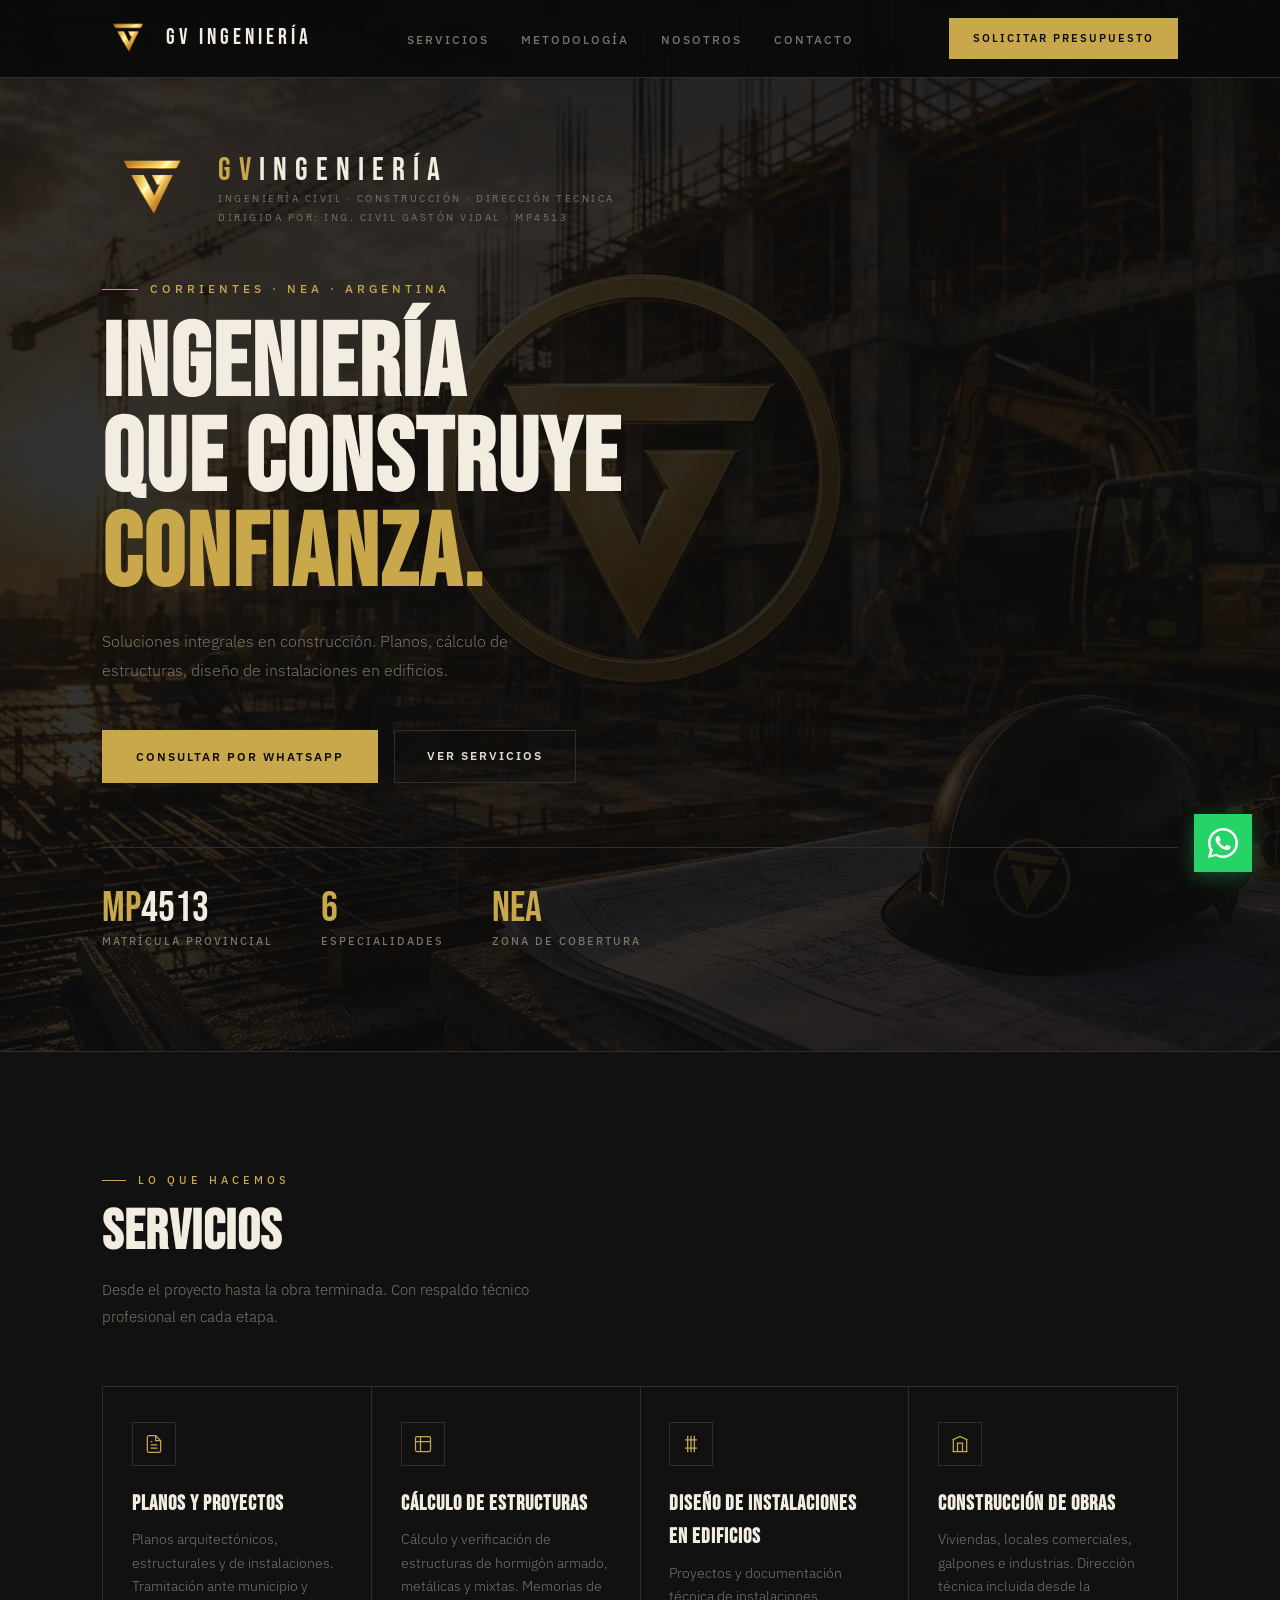
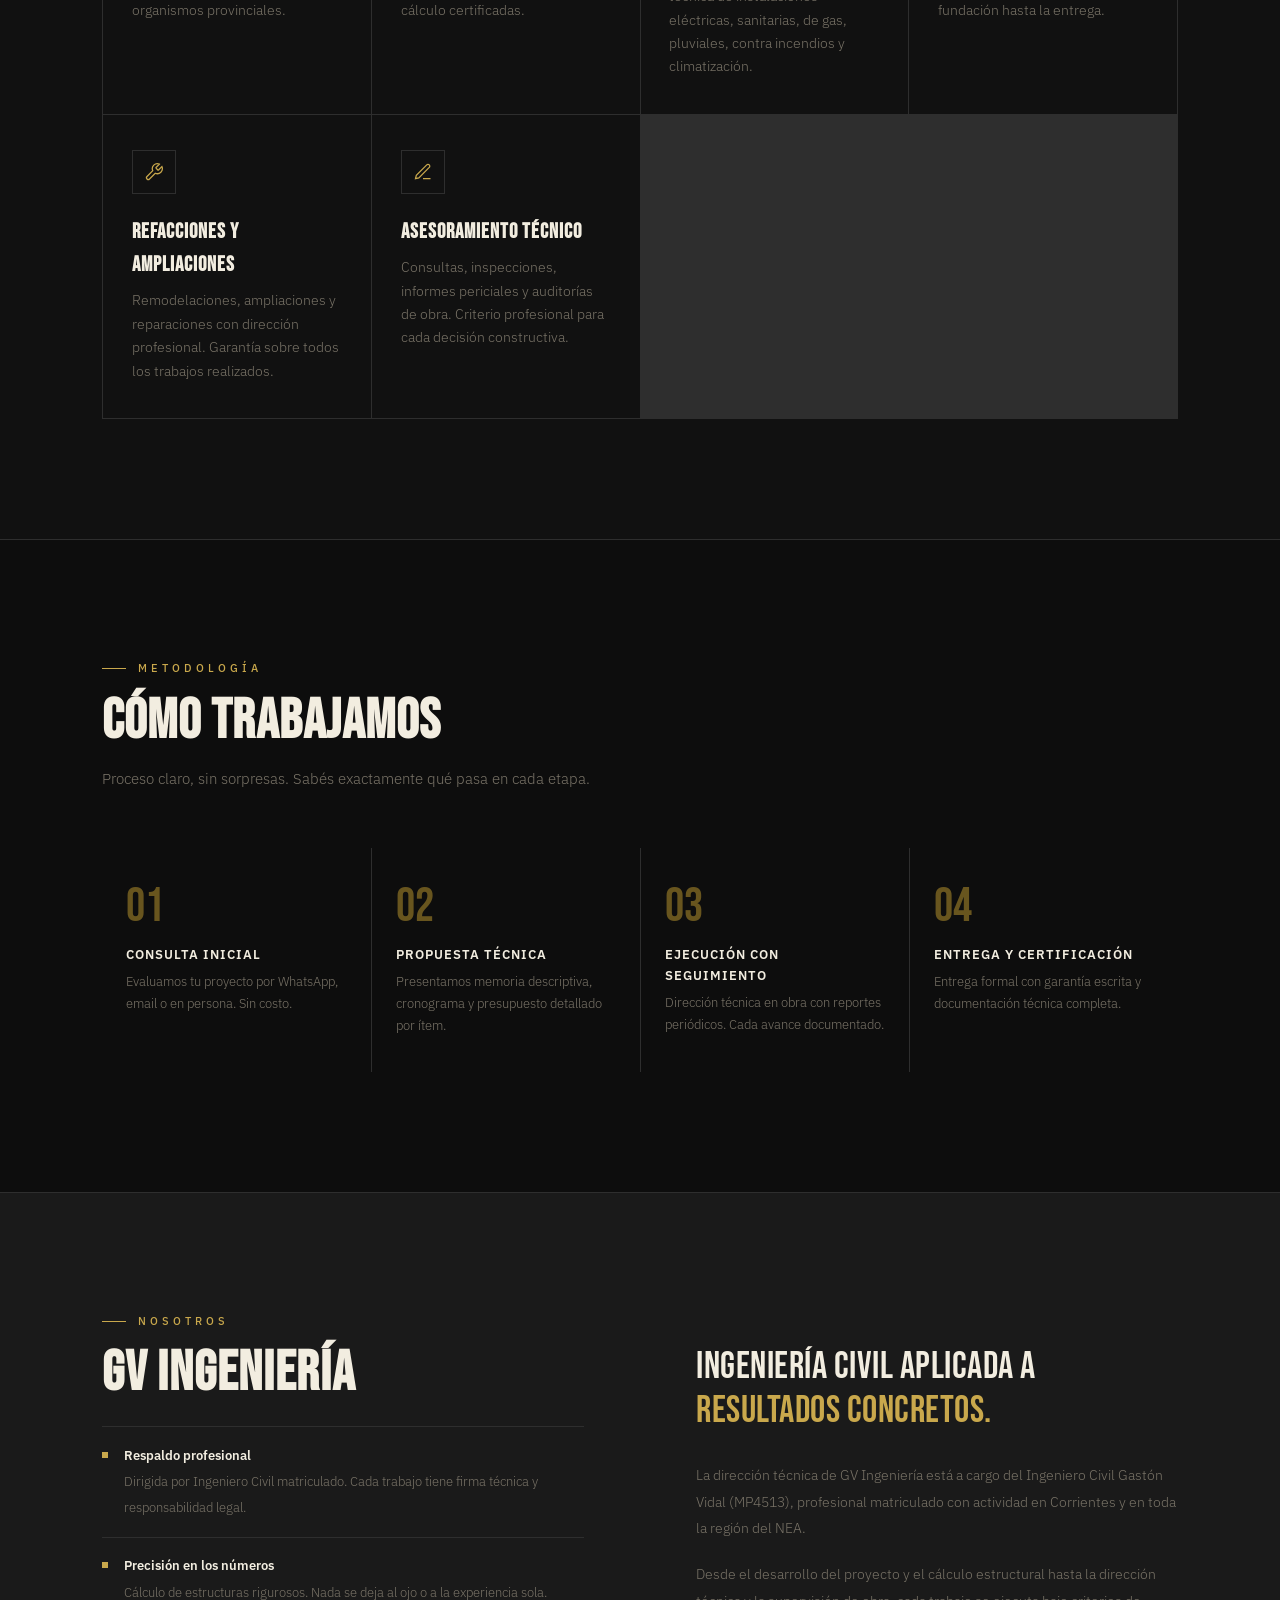
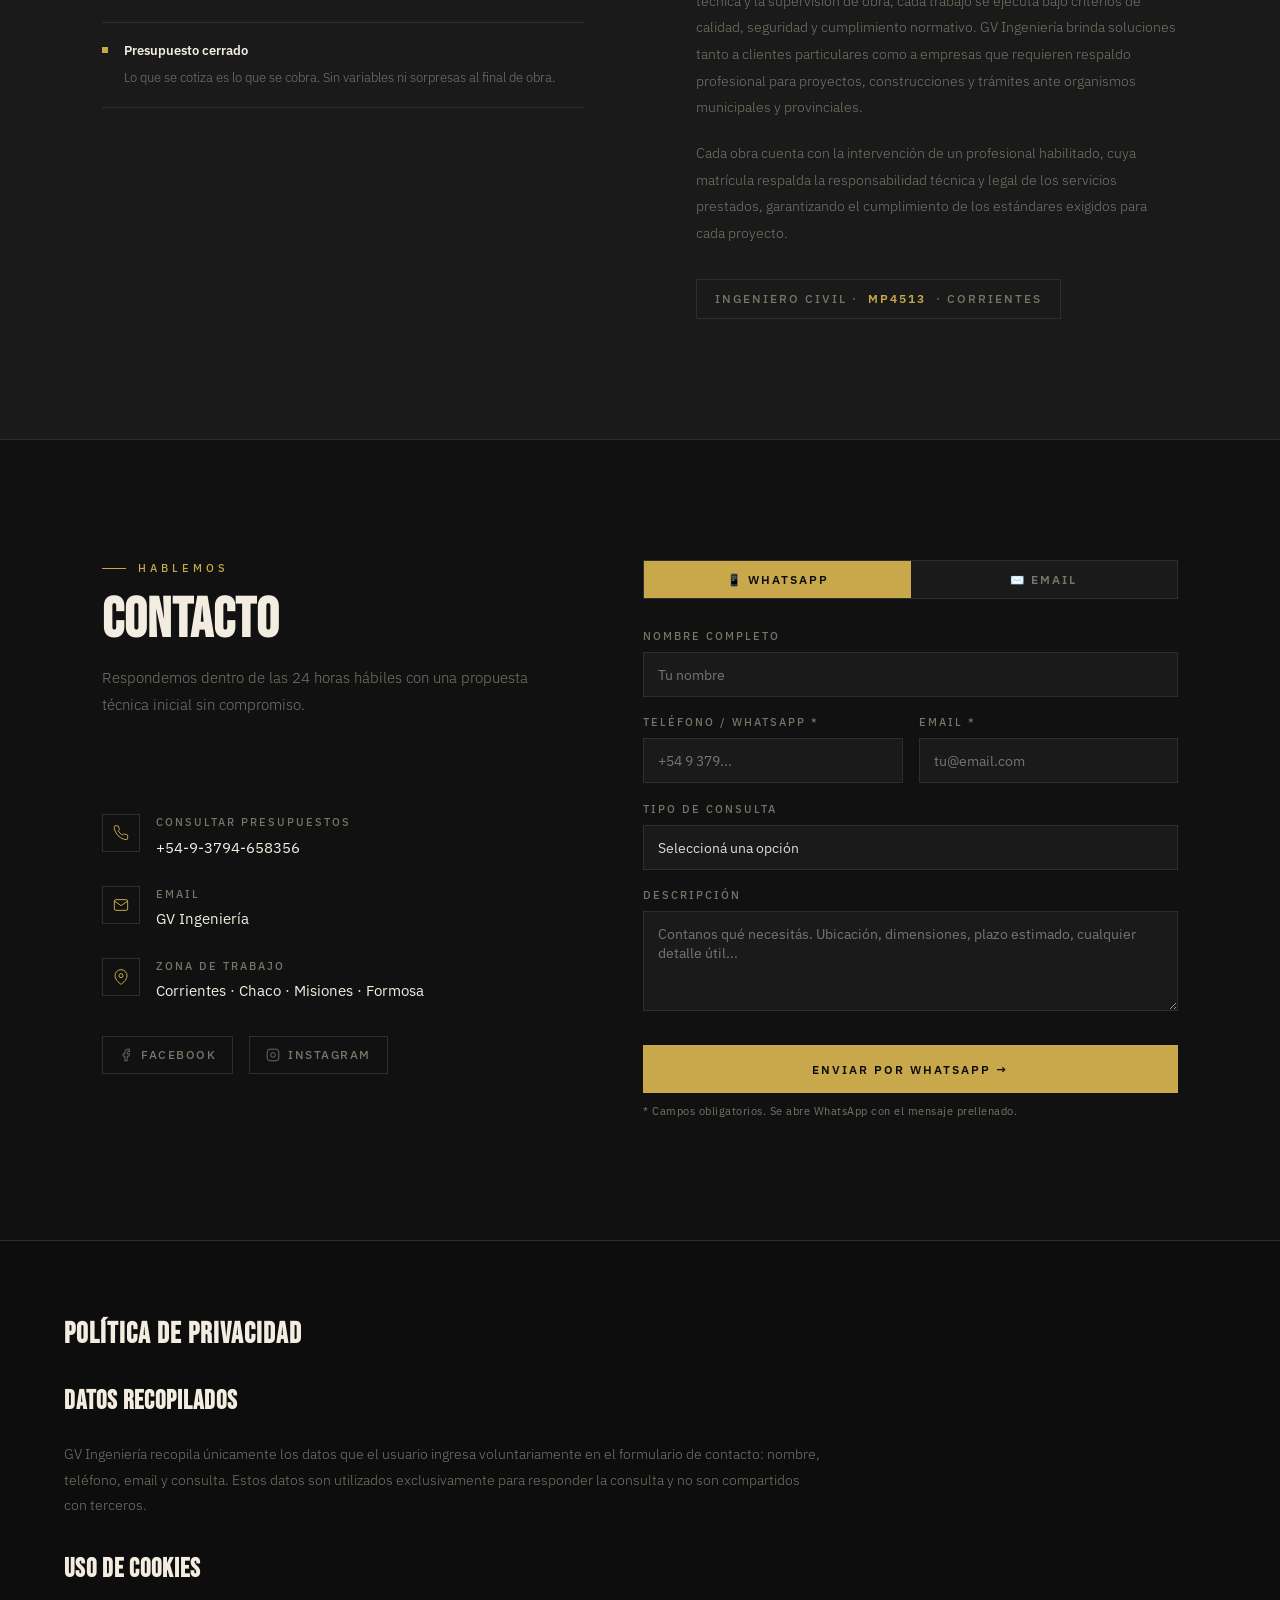
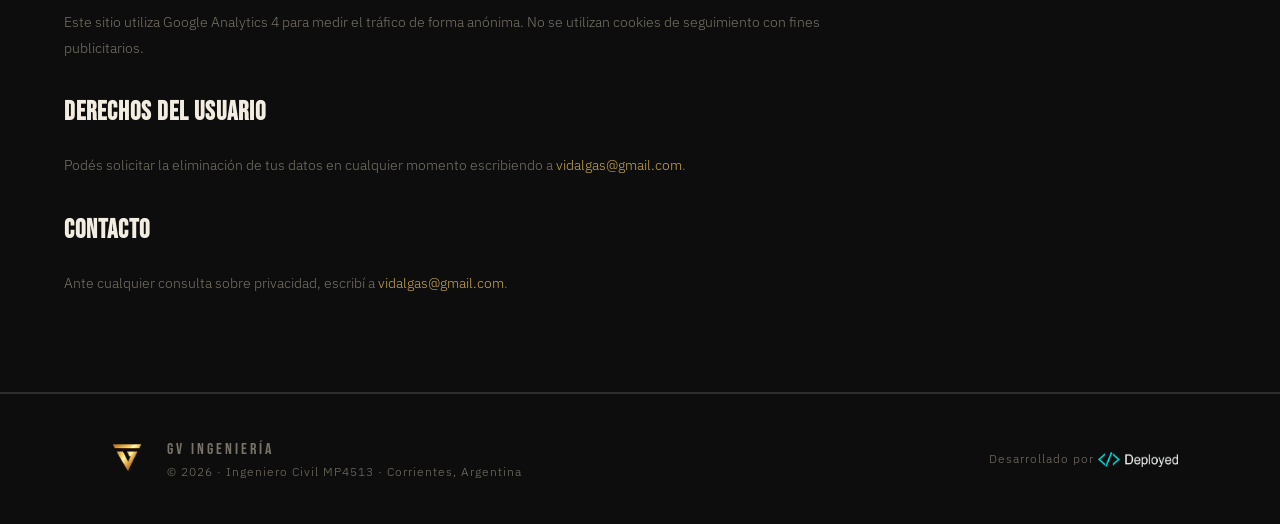
==== commit c6671072: "Actualización de index y asset hero" ====
--- a/index.html
+++ b/index.html
@@ -83,7 +83,7 @@
 <link rel="manifest" href="site.webmanifest">
 
 <!-- ============================================================
-     F7 — GOOGLE ANALYTICS 4
+     F7 — GOOGLE ANALYTICS 4 en kahiovidalstudio@gmail.com
      Reemplazá G-XXXXXXXXXX con tu ID real:
      analytics.google.com → Administrar → Flujos de datos → Web
      ============================================================ -->
@@ -422,7 +422,7 @@
   
   <div class="footer-copy">
     Desarrollado por 
-    <img src="assets/img/Deployed1.png" width="80" height="auto" loading="lazy" style="vertical-align: middle;">
+    <img src="assets/img/Deployed1.png" width="80" height="15" loading="lazy" style="vertical-align: middle;">
   </div>
 </footer>
 
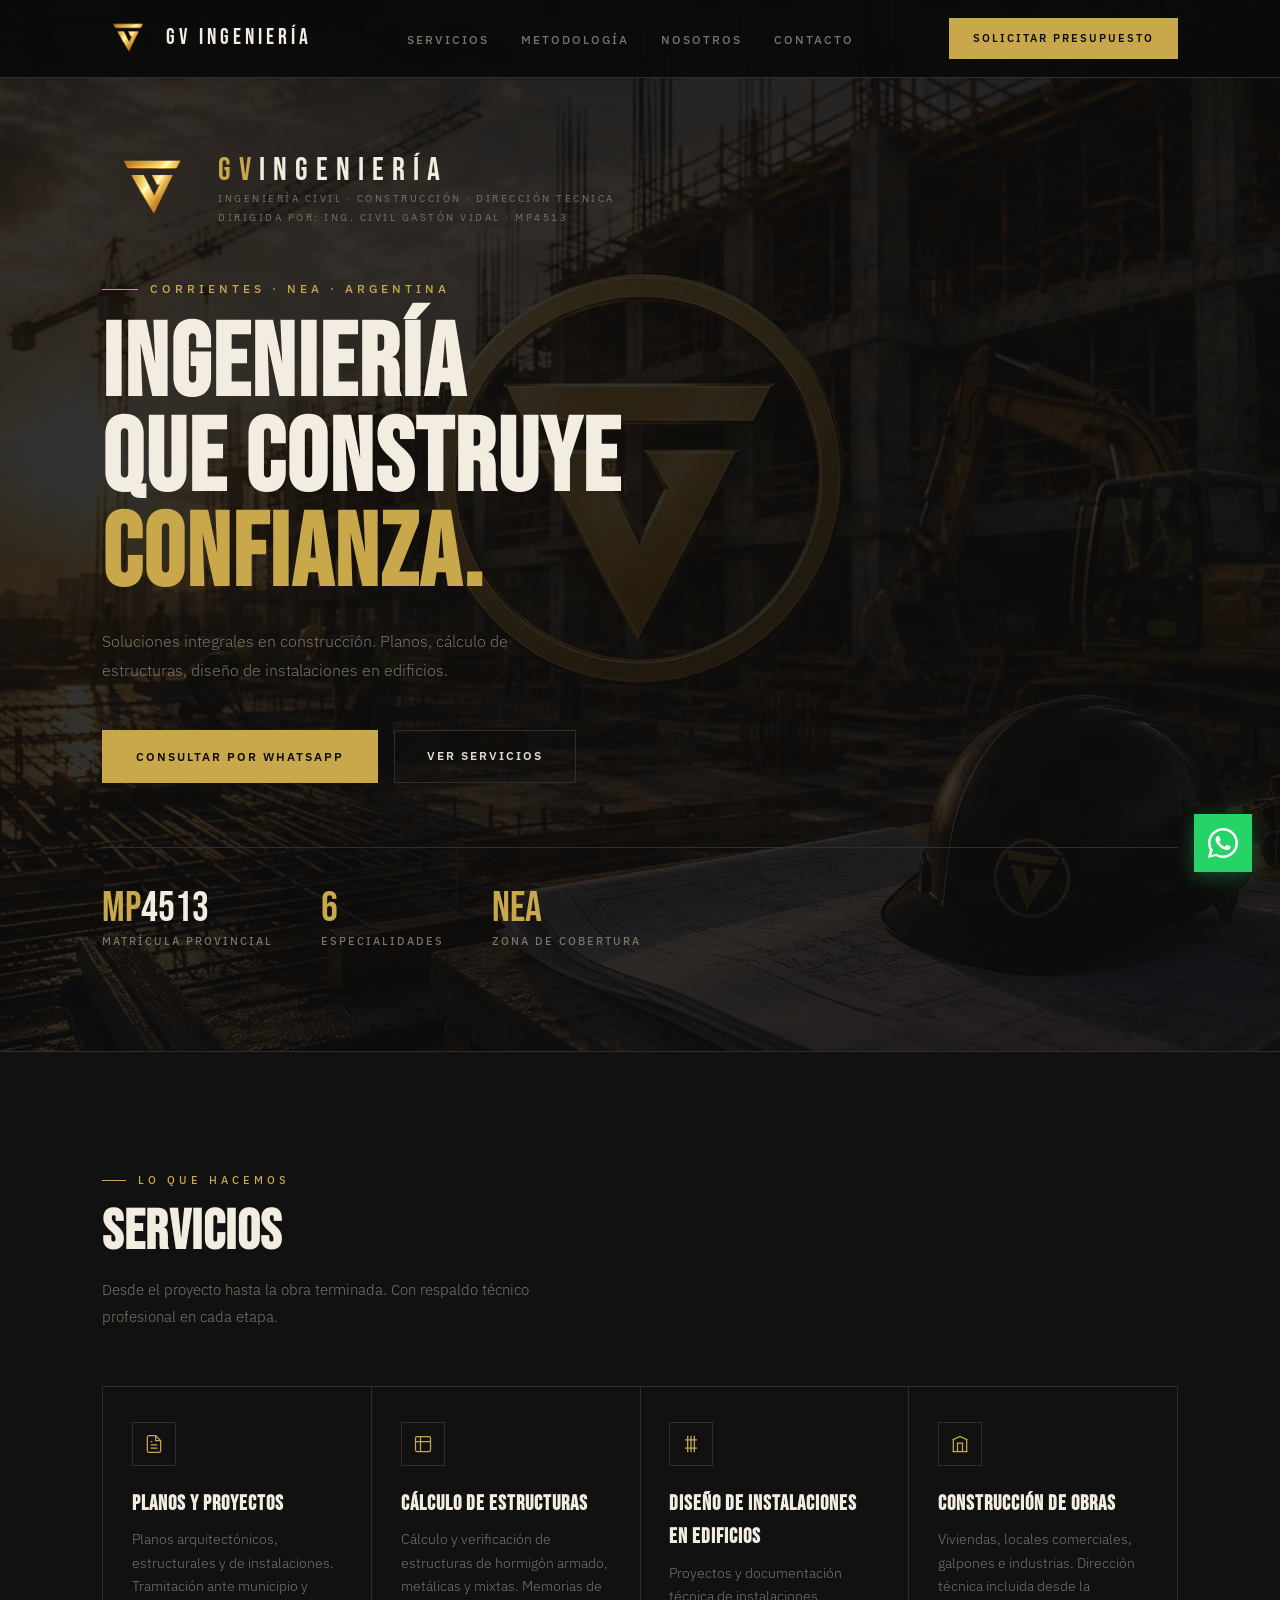
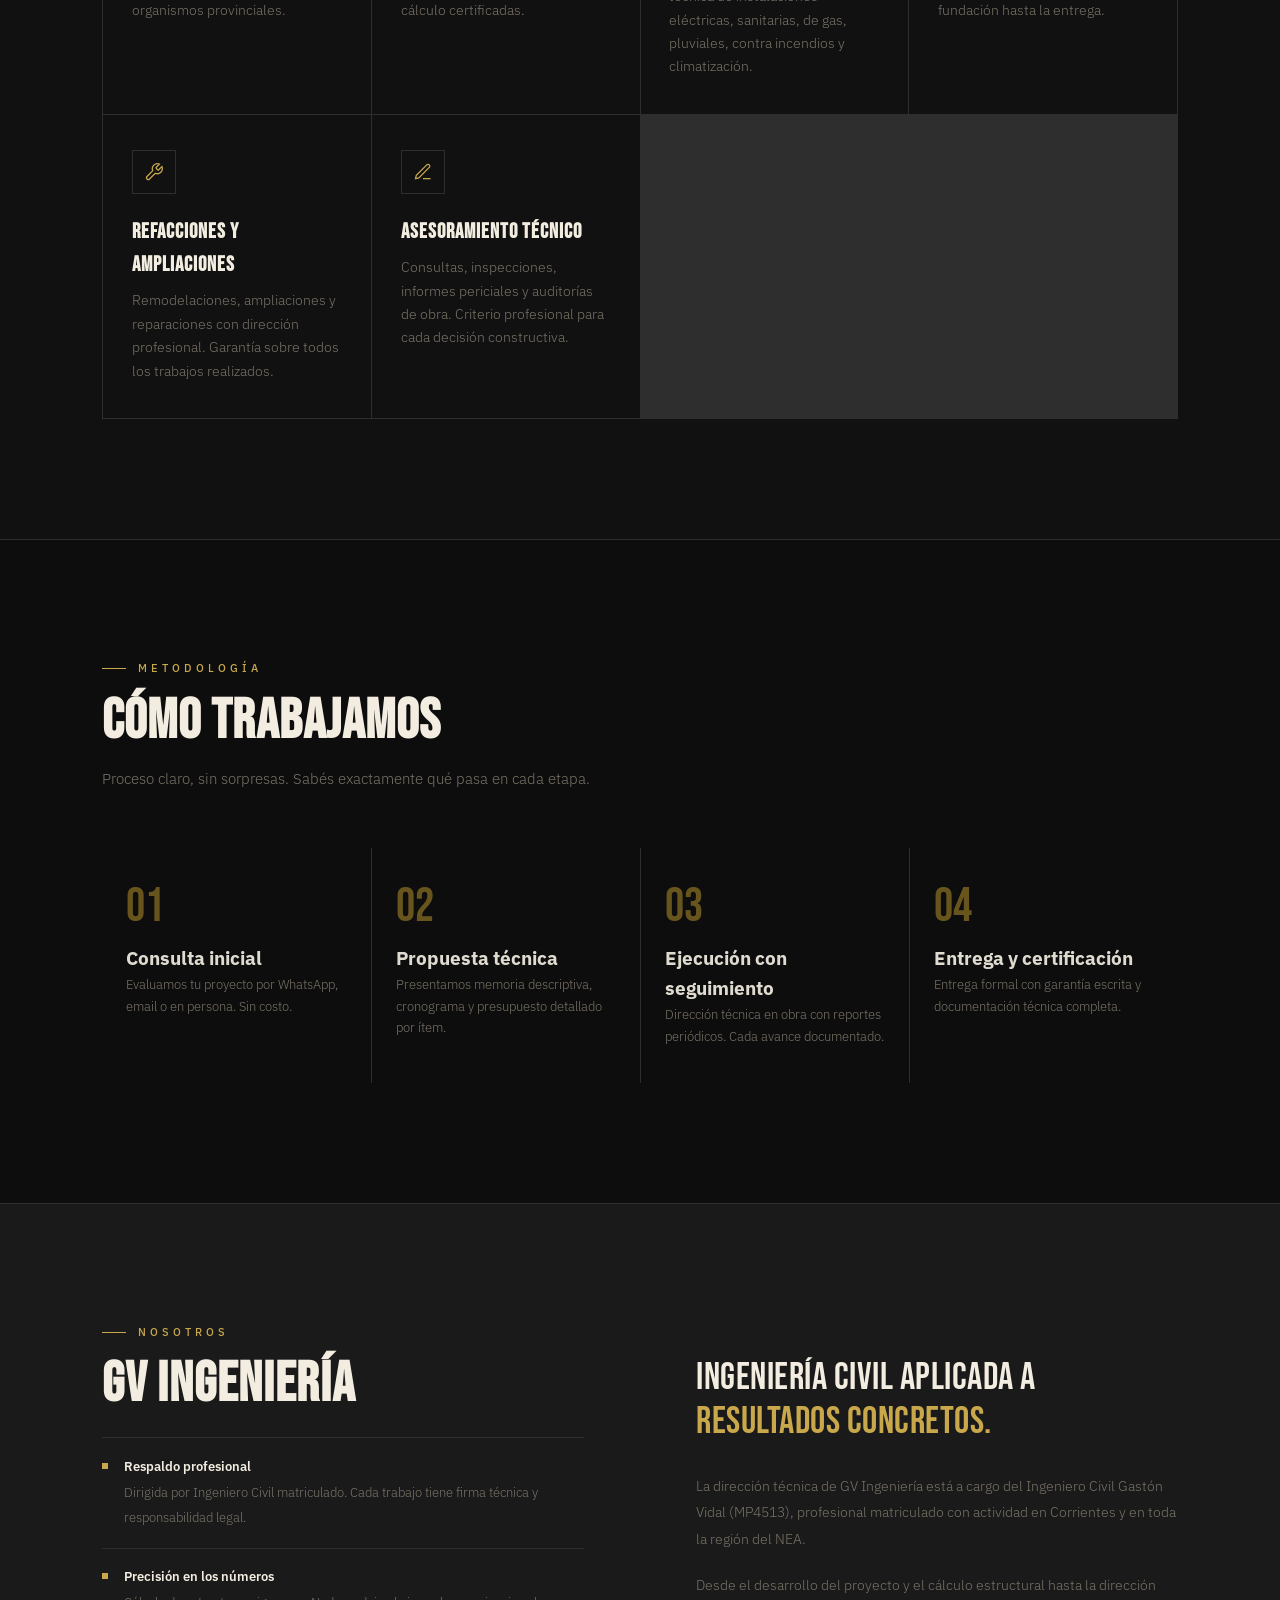
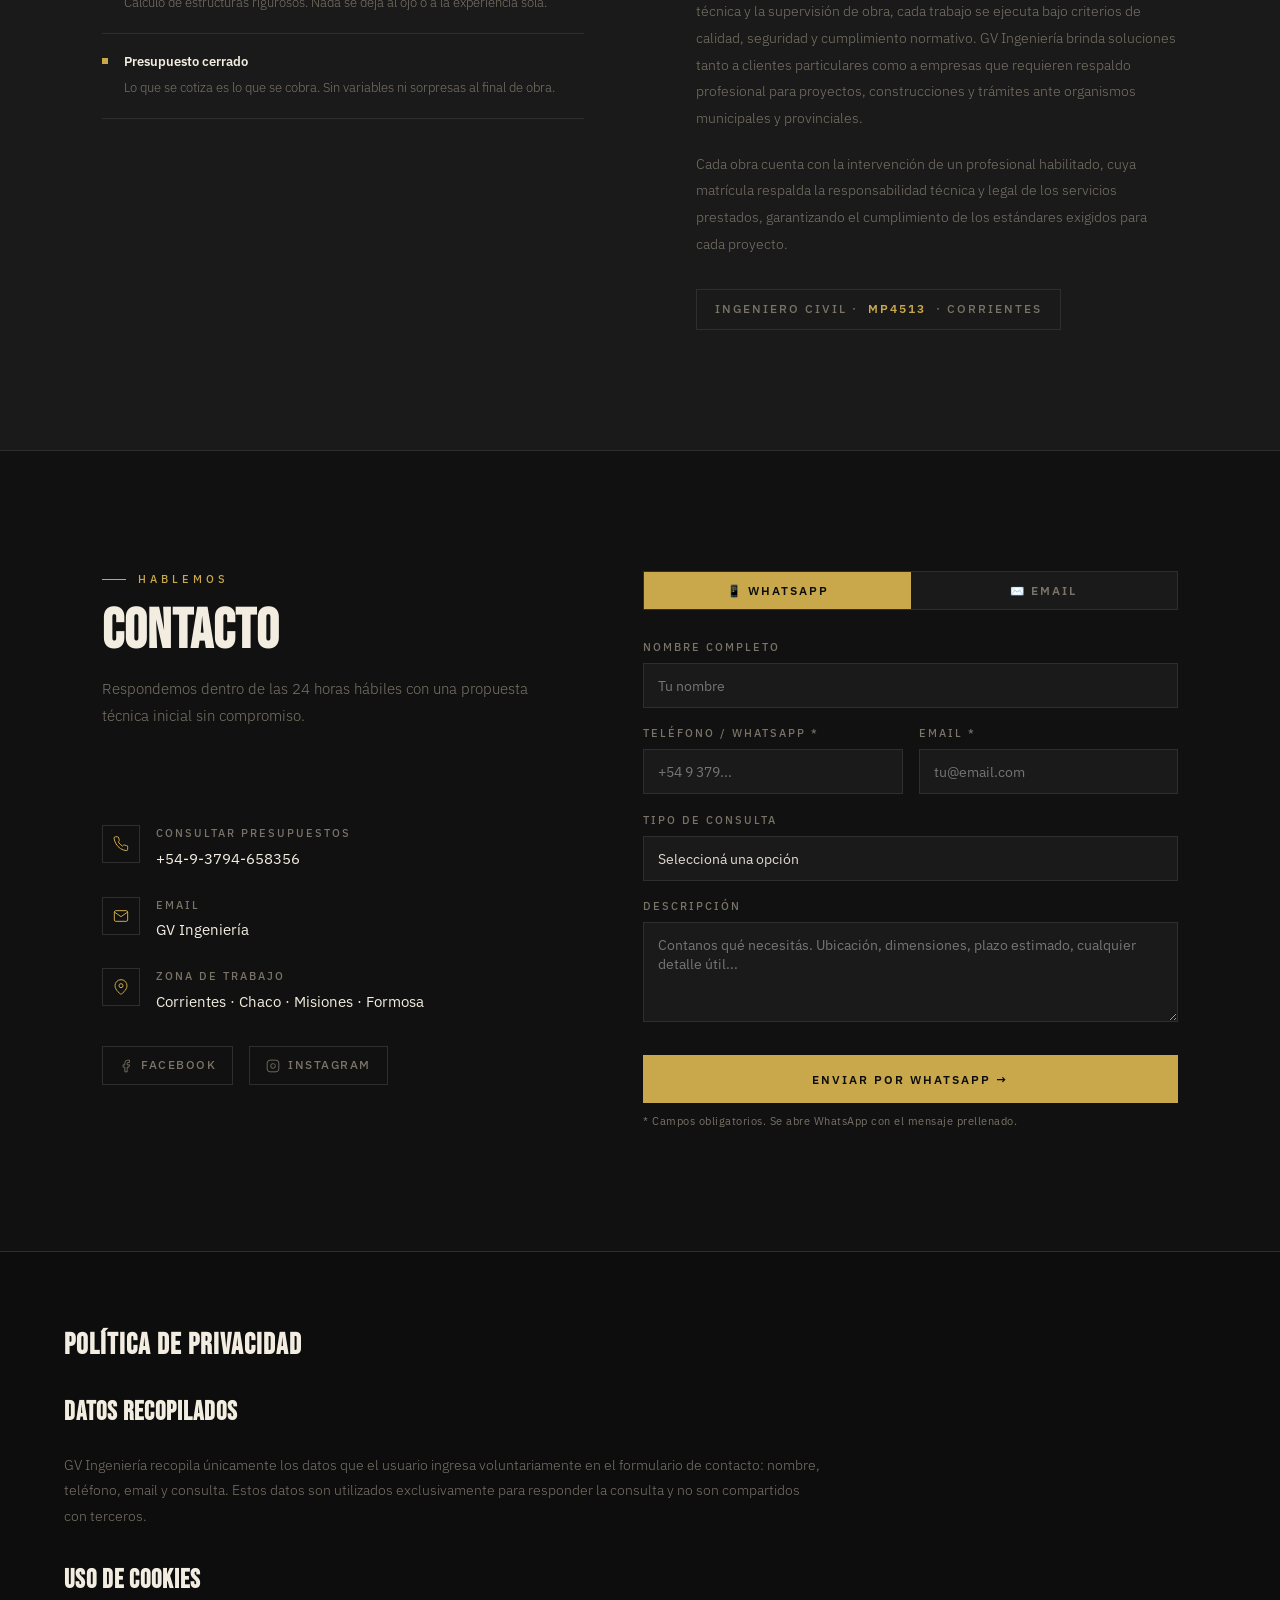
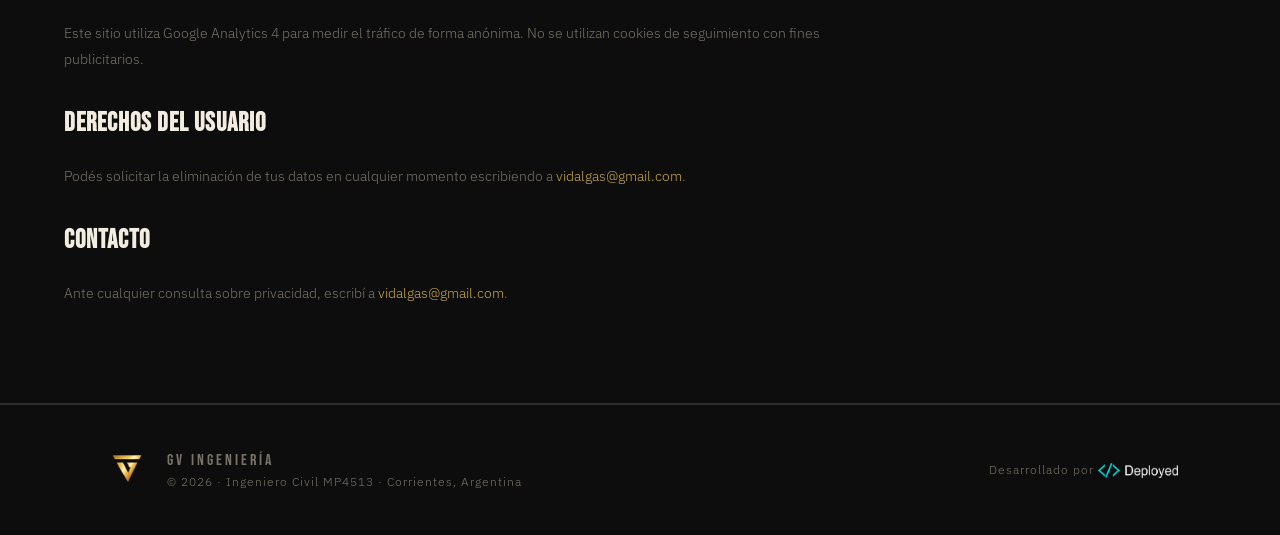
==== commit baf1edbf: "se corrigieron errores de https://validator.w3.org/" ====
--- a/index.html
+++ b/index.html
@@ -116,7 +116,7 @@
       <div class="nav-logo-text">GV INGENIERÍA</div>
     </div>
   </a>
-  <ul class="nav-links" id="nav-links" role="list">
+  <ul class="nav-links" id="nav-links">
     <li><a href="#servicios">Servicios</a></li>
     <li><a href="#proceso">Metodología</a></li>
     <li><a href="#nosotros">Nosotros</a></li>
@@ -229,10 +229,10 @@
   <h2 class="section-title" id="h2-proceso">Cómo trabajamos</h2>
   <p class="section-desc">Proceso claro, sin sorpresas. Sabés exactamente qué pasa en cada etapa.</p>
   <div class="proceso-steps">
-    <div class="paso reveal"><div class="paso-num">01</div><h4>Consulta inicial</h4><p>Evaluamos tu proyecto por WhatsApp, email o en persona. Sin costo.</p></div>
-    <div class="paso reveal"><div class="paso-num">02</div><h4>Propuesta técnica</h4><p>Presentamos memoria descriptiva, cronograma y presupuesto detallado por ítem.</p></div>
-    <div class="paso reveal"><div class="paso-num">03</div><h4>Ejecución con seguimiento</h4><p>Dirección técnica en obra con reportes periódicos. Cada avance documentado.</p></div>
-    <div class="paso reveal"><div class="paso-num">04</div><h4>Entrega y certificación</h4><p>Entrega formal con garantía escrita y documentación técnica completa.</p></div>
+    <div class="paso reveal"><div class="paso-num">01</div><h3>Consulta inicial</h3><p>Evaluamos tu proyecto por WhatsApp, email o en persona. Sin costo.</p></div>
+    <div class="paso reveal"><div class="paso-num">02</div><h3>Propuesta técnica</h3><p>Presentamos memoria descriptiva, cronograma y presupuesto detallado por ítem.</p></div>
+    <div class="paso reveal"><div class="paso-num">03</div><h3>Ejecución con seguimiento</h3><p>Dirección técnica en obra con reportes periódicos. Cada avance documentado.</p></div>
+    <div class="paso reveal"><div class="paso-num">04</div><h3>Entrega y certificación</h3><p>Entrega formal con garantía escrita y documentación técnica completa.</p></div>
   </div>
 </section>
 
@@ -422,7 +422,7 @@
   
   <div class="footer-copy">
     Desarrollado por 
-    <img src="assets/img/Deployed1.png" width="80" height="15" loading="lazy" style="vertical-align: middle;">
+    <img src="assets/img/Deployed1.png" alt="Desarrollado por Deployed" width="80" height="15" loading="lazy" style="vertical-align: middle;">
   </div>
 </footer>
 
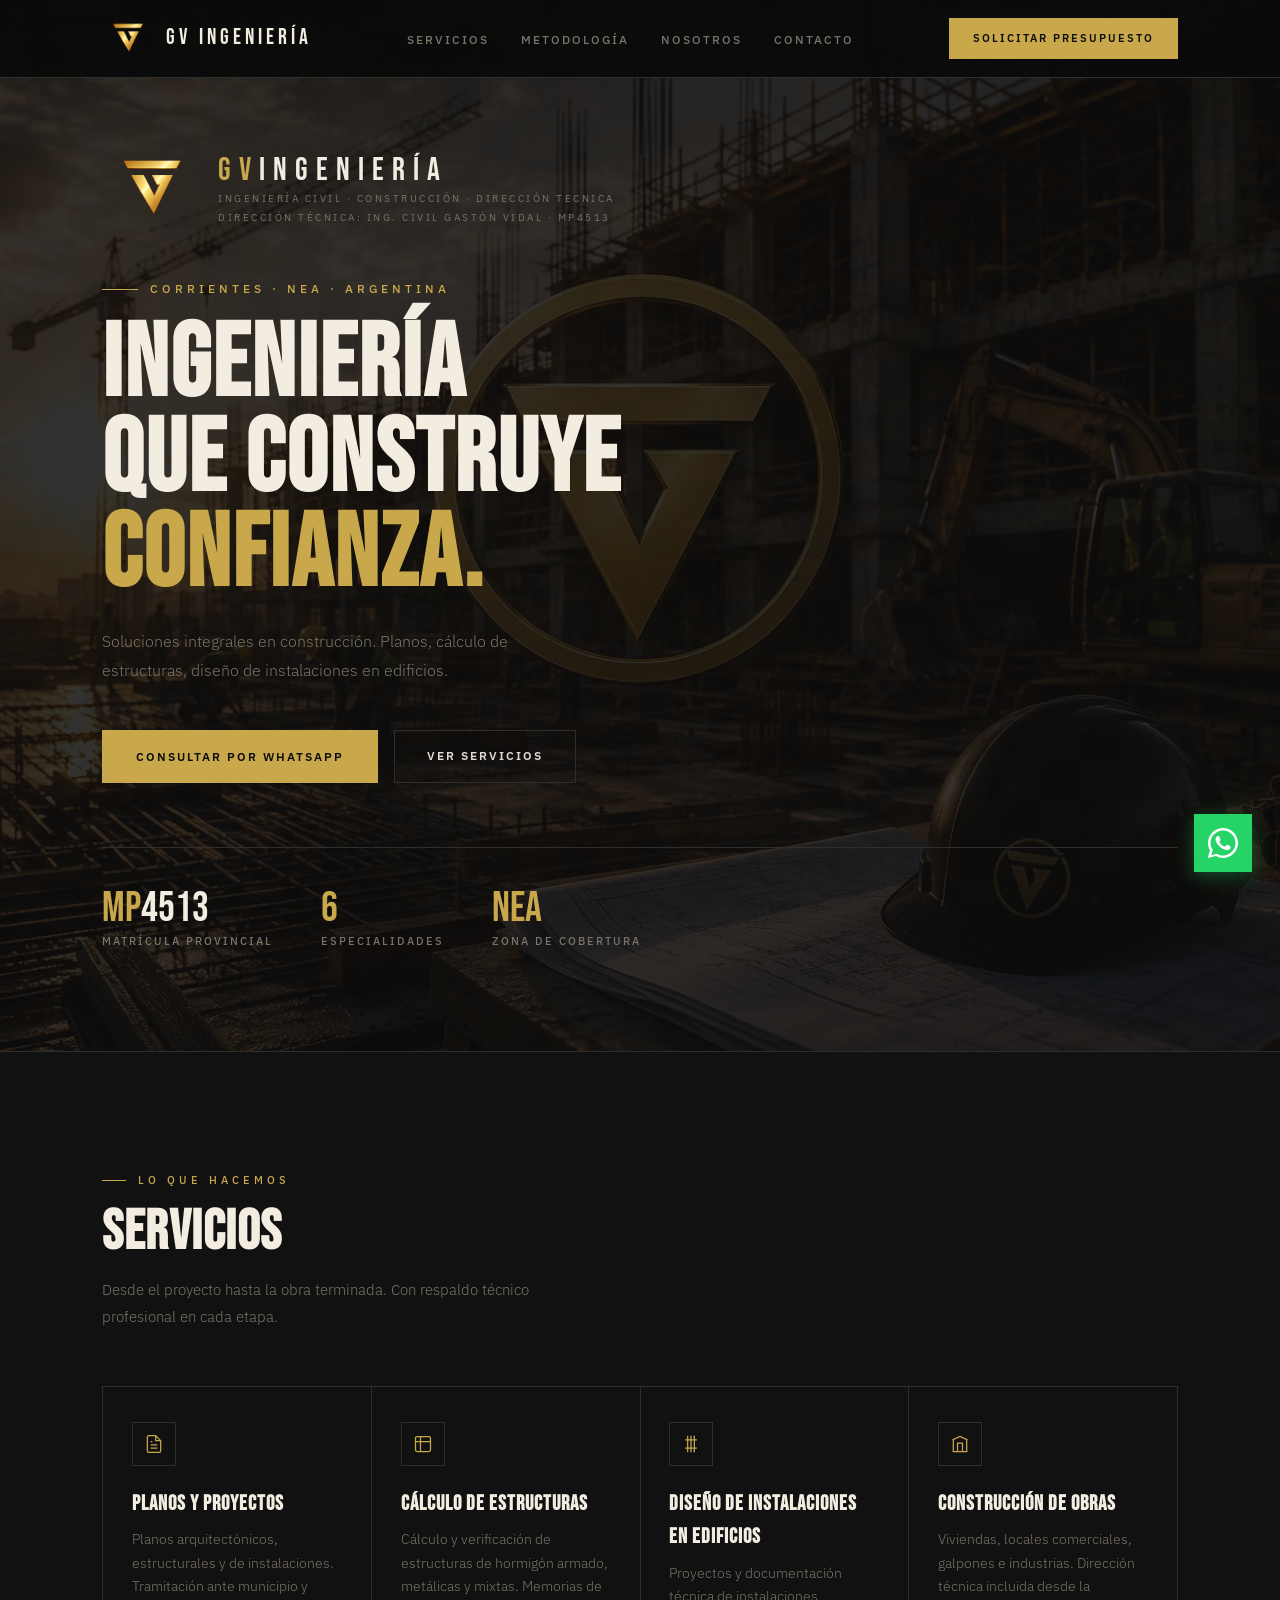
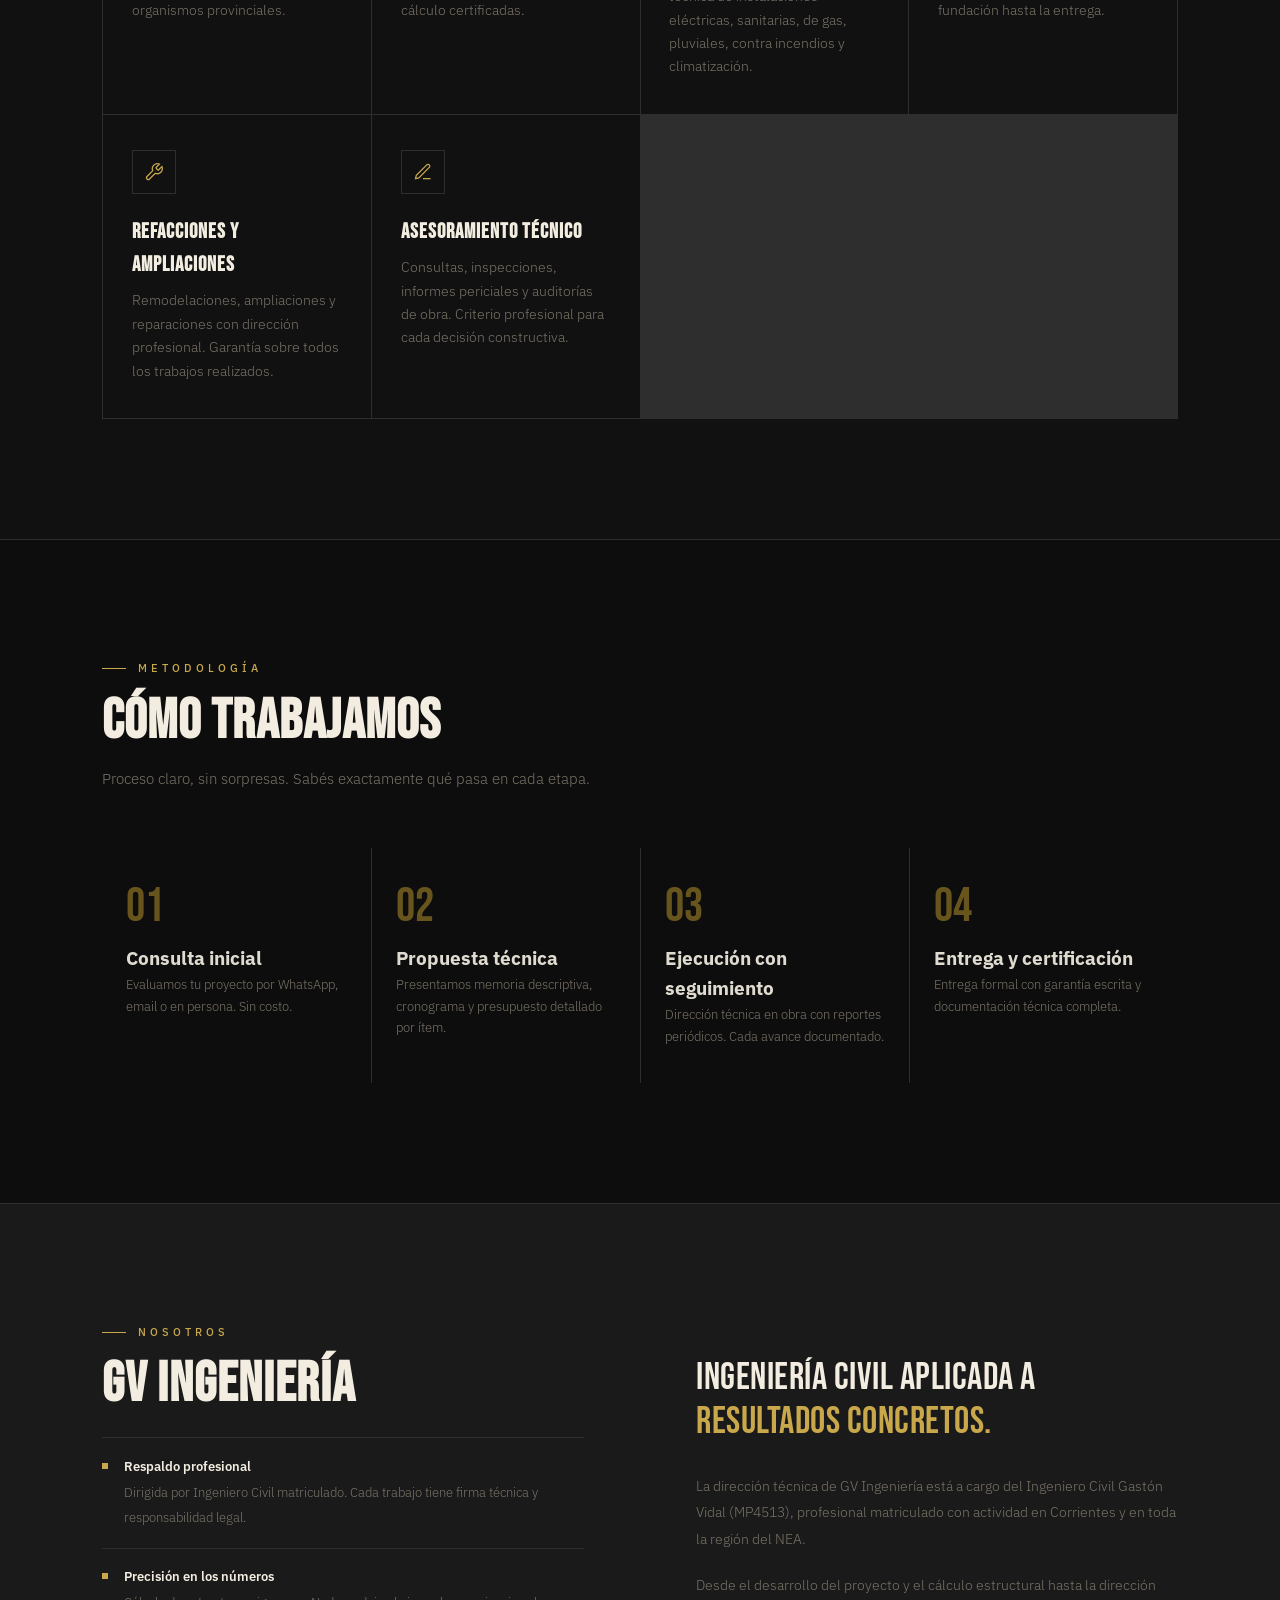
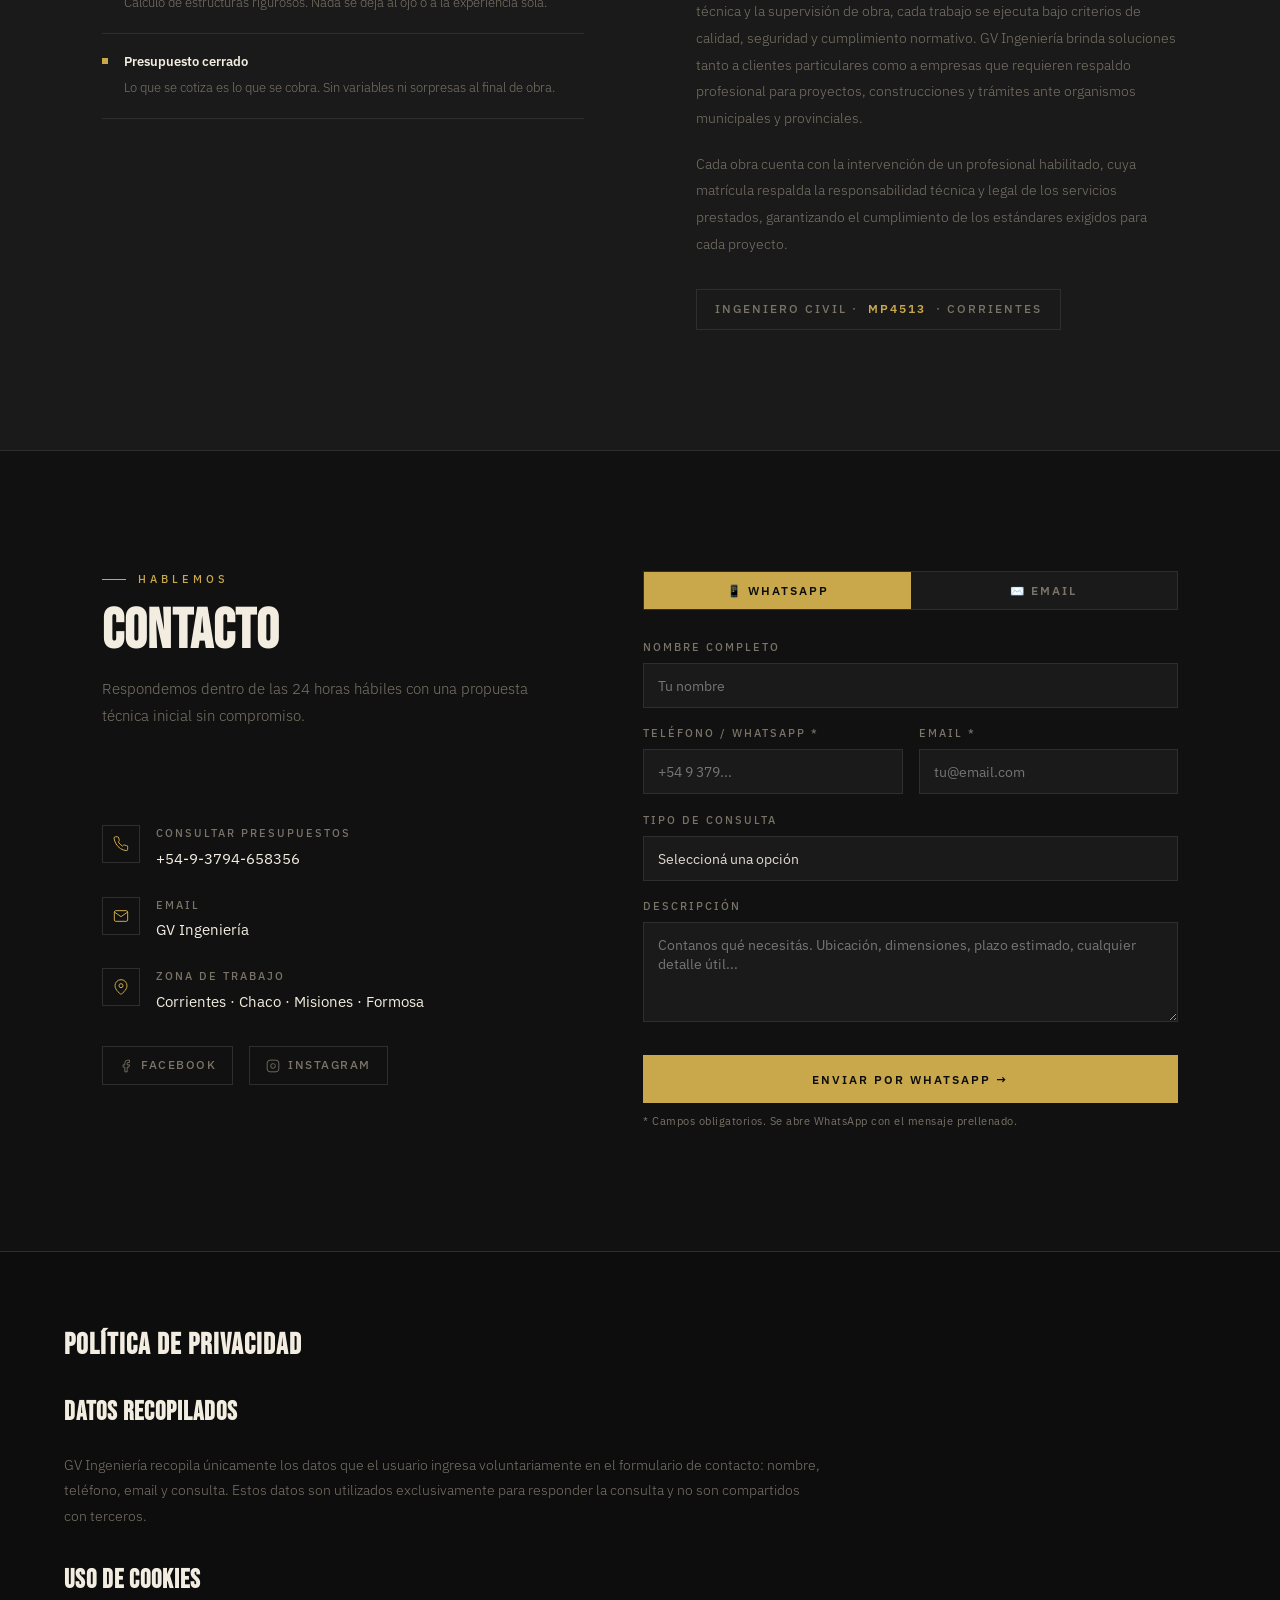
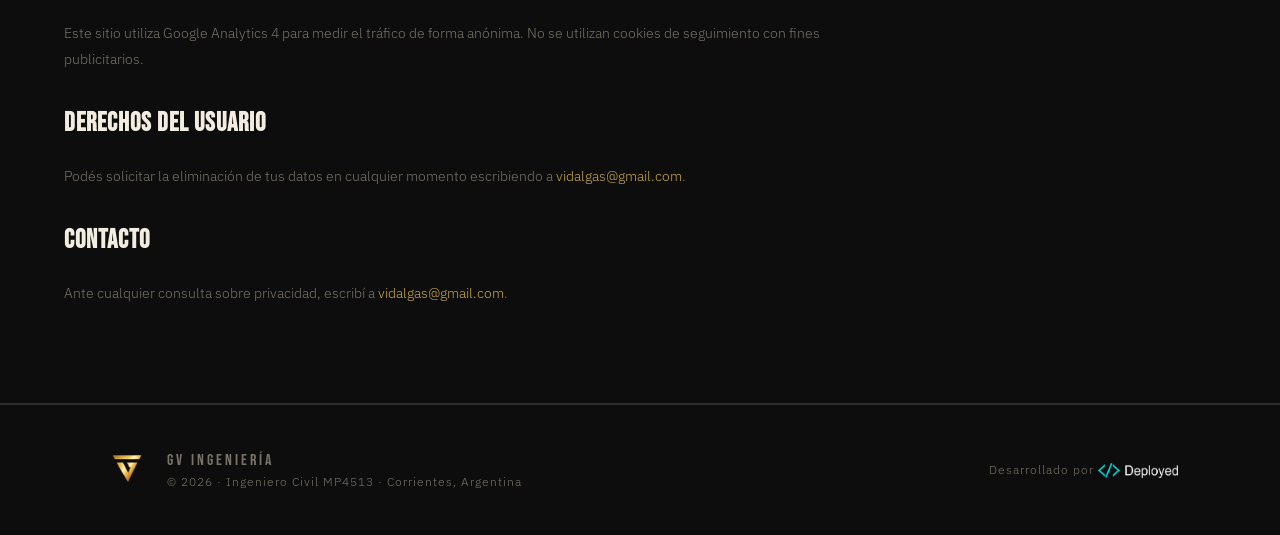
==== commit e9c9e3af: "modificaciones texto encabezado principal" ====
--- a/index.html
+++ b/index.html
@@ -137,7 +137,7 @@
     <div>
       <div class="hero-logo-nombre"><span>GV</span><span>INGENIERÍA</span></div>
       <div class="hero-logo-matricula">Ingeniería Civil · Construcción · Dirección Tecnica</div>
-      <div class="hero-logo-matricula">Dirigida por: Ing. Civil Gastón Vidal · MP4513</div>
+      <div class="hero-logo-matricula">Dirección técnica: Ing. Civil Gastón Vidal · MP4513</div>
     </div>
   </div>
   <div class="hero-eyebrow">Corrientes · NEA · Argentina</div>
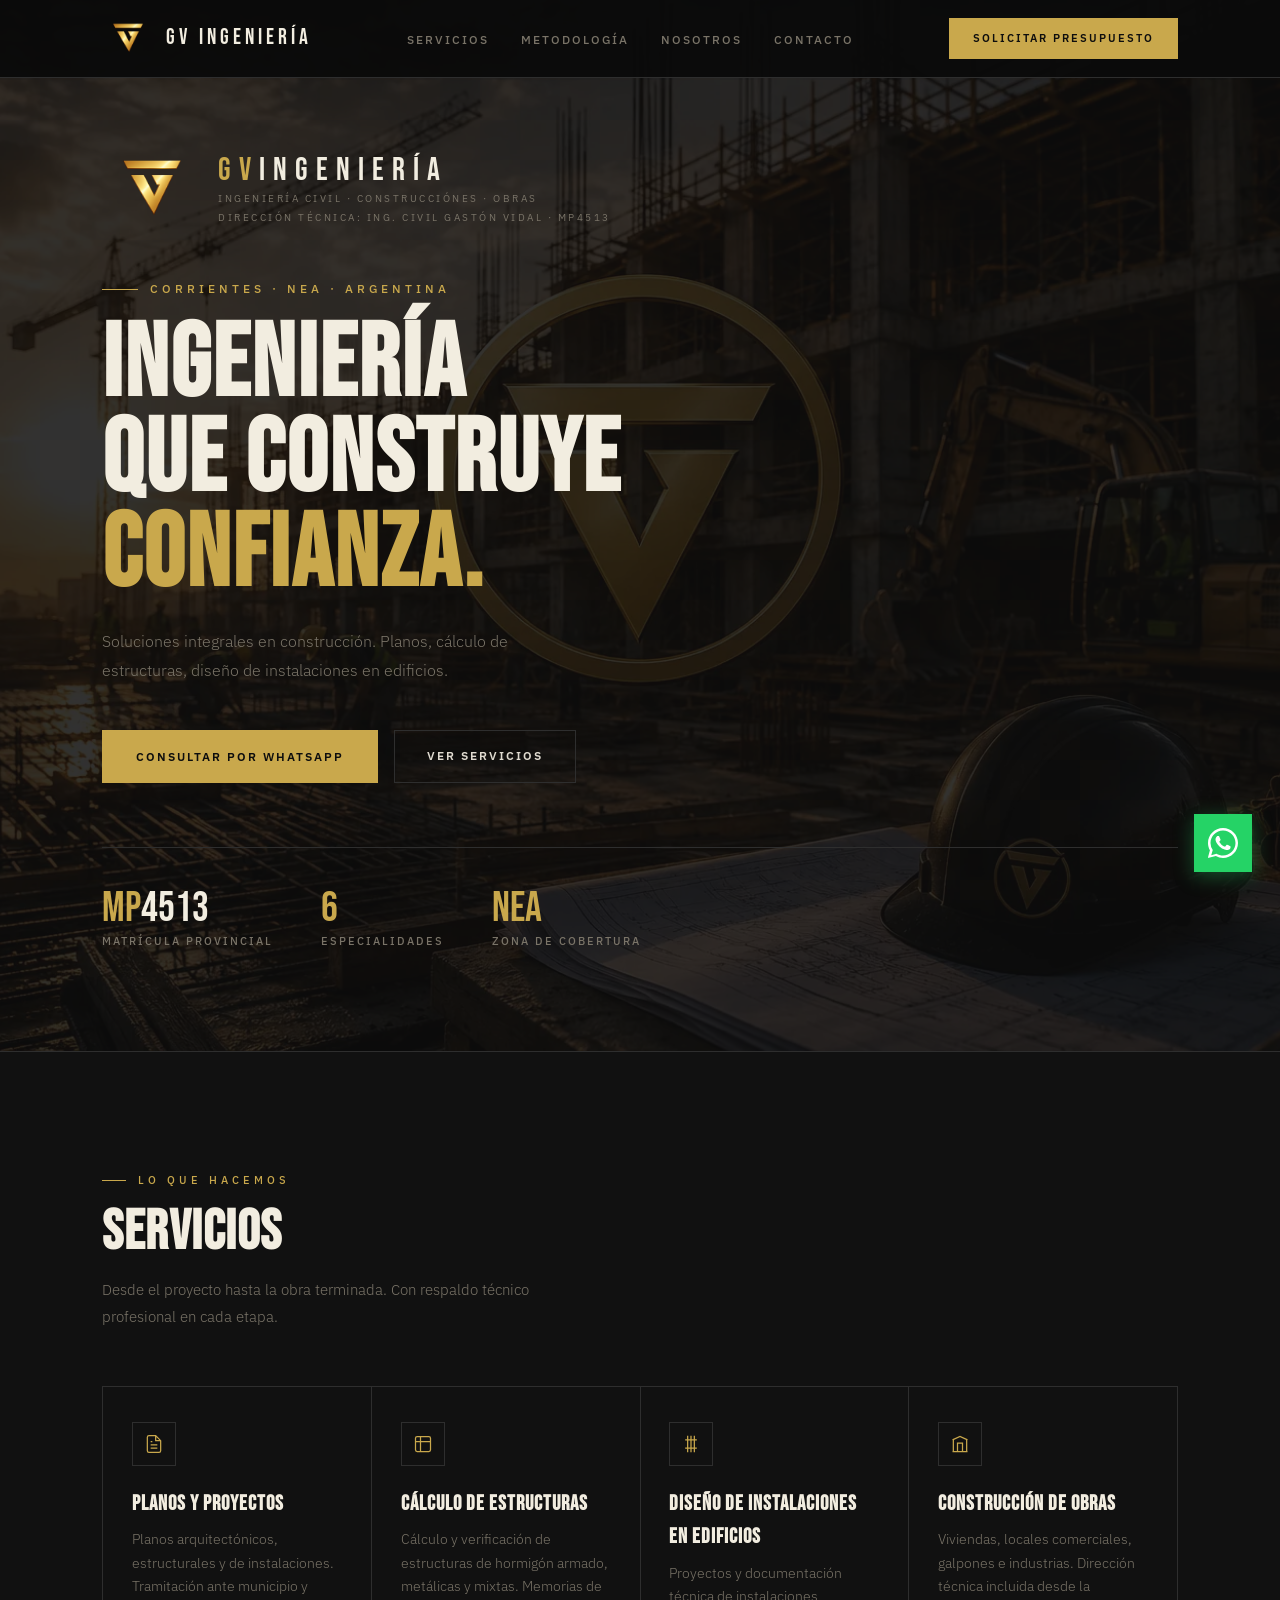
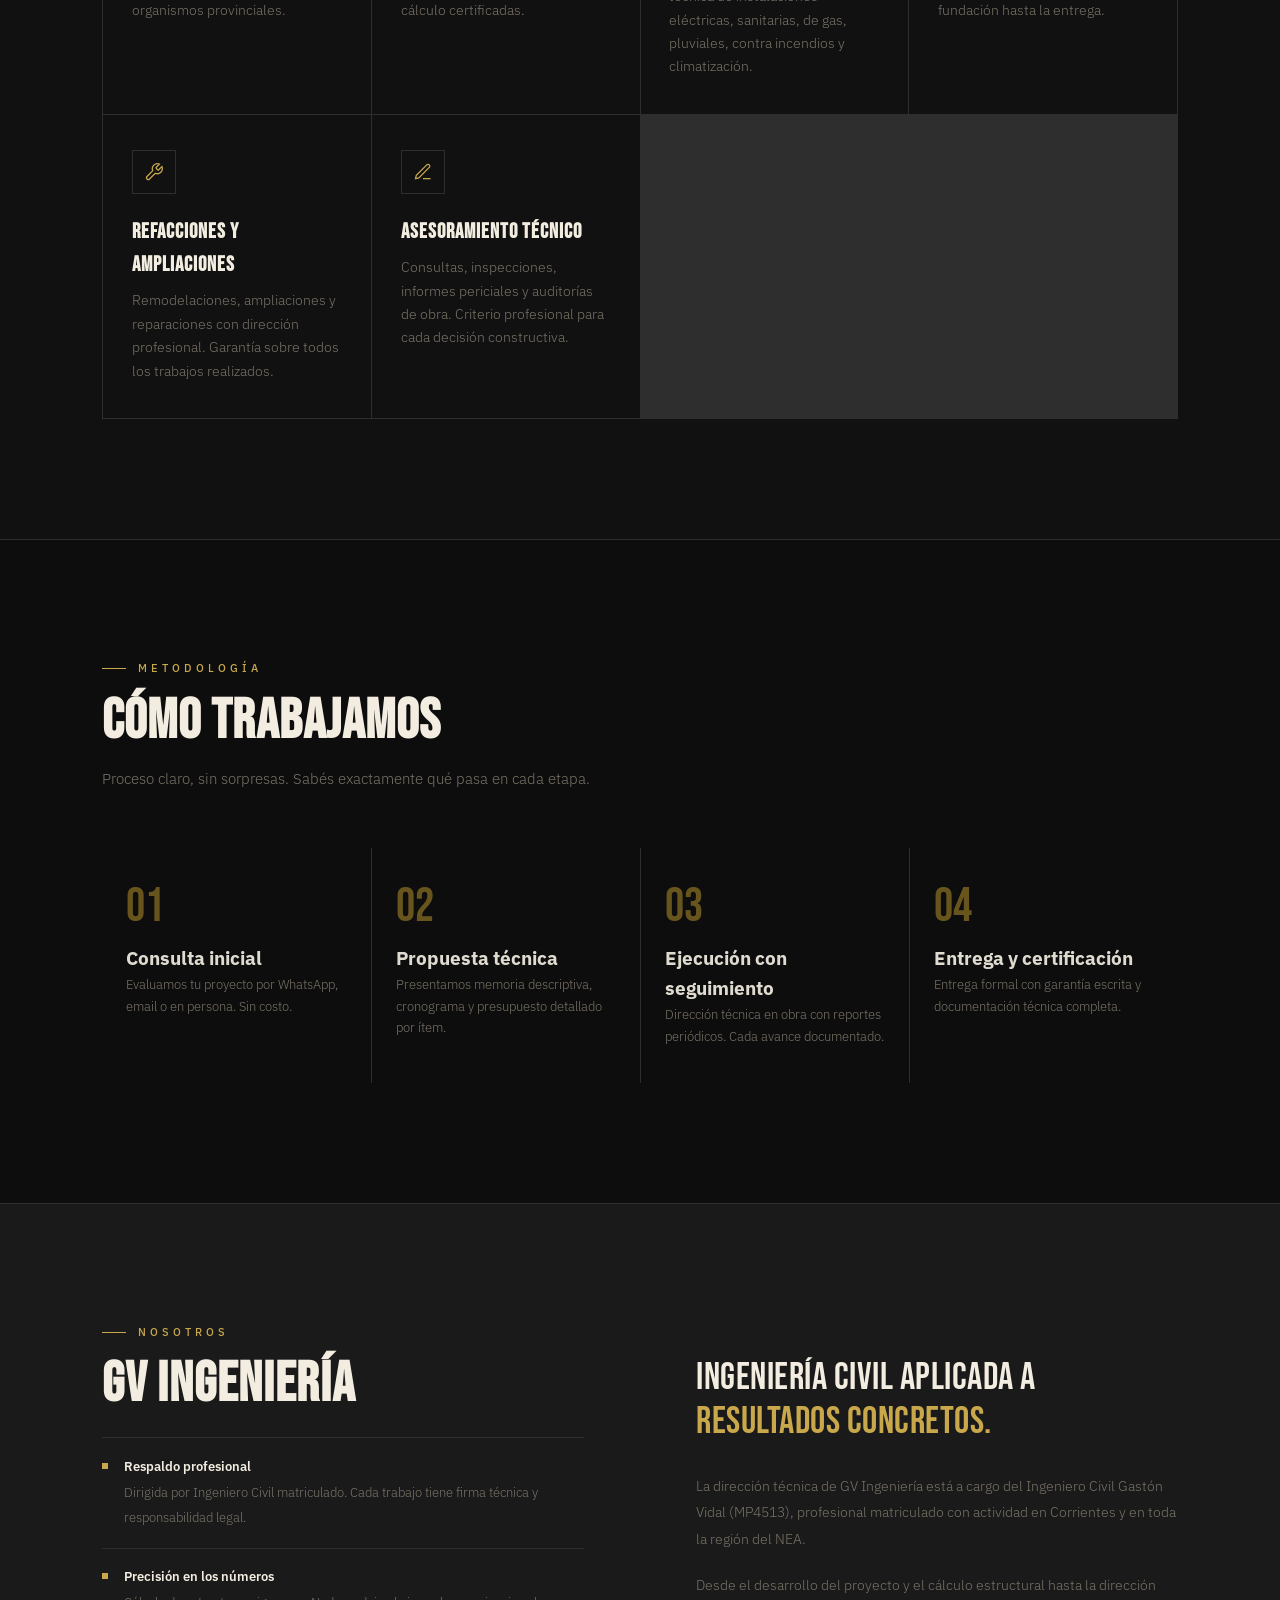
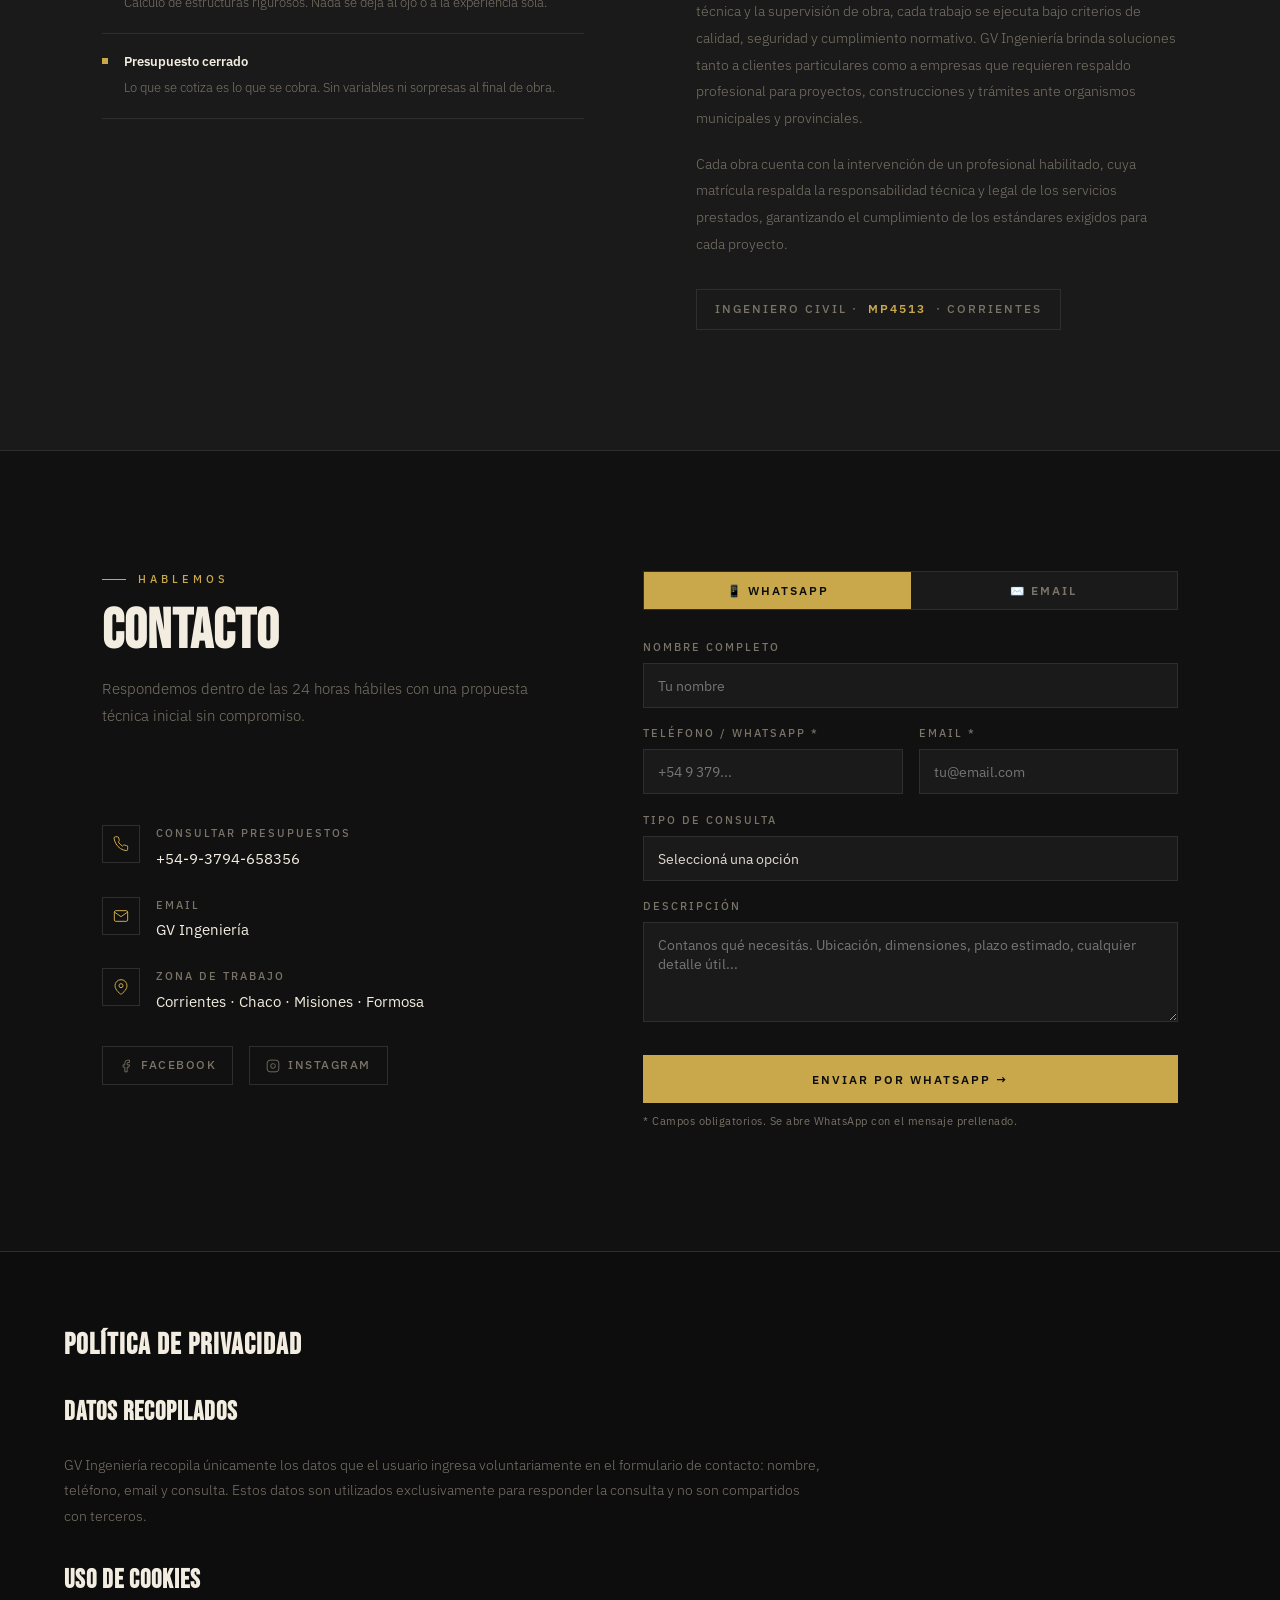
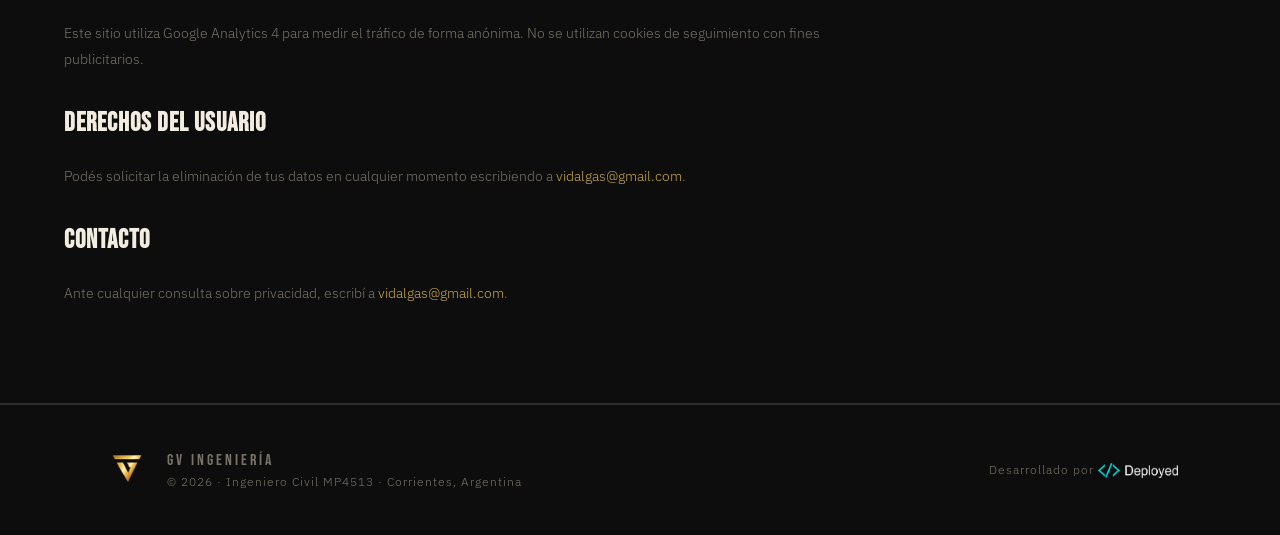
==== commit 8ac998cb: "Otra modificacion de texto en encabezado ppal" ====
--- a/index.html
+++ b/index.html
@@ -136,7 +136,7 @@
     <img src="assets/img/logo.webp" alt="Logo GV Ingeniería" width="100" height="100" loading="eager">
     <div>
       <div class="hero-logo-nombre"><span>GV</span><span>INGENIERÍA</span></div>
-      <div class="hero-logo-matricula">Ingeniería Civil · Construcción · Dirección Tecnica</div>
+      <div class="hero-logo-matricula">Ingeniería Civil · Construcciónes · Obras</div>
       <div class="hero-logo-matricula">Dirección técnica: Ing. Civil Gastón Vidal · MP4513</div>
     </div>
   </div>
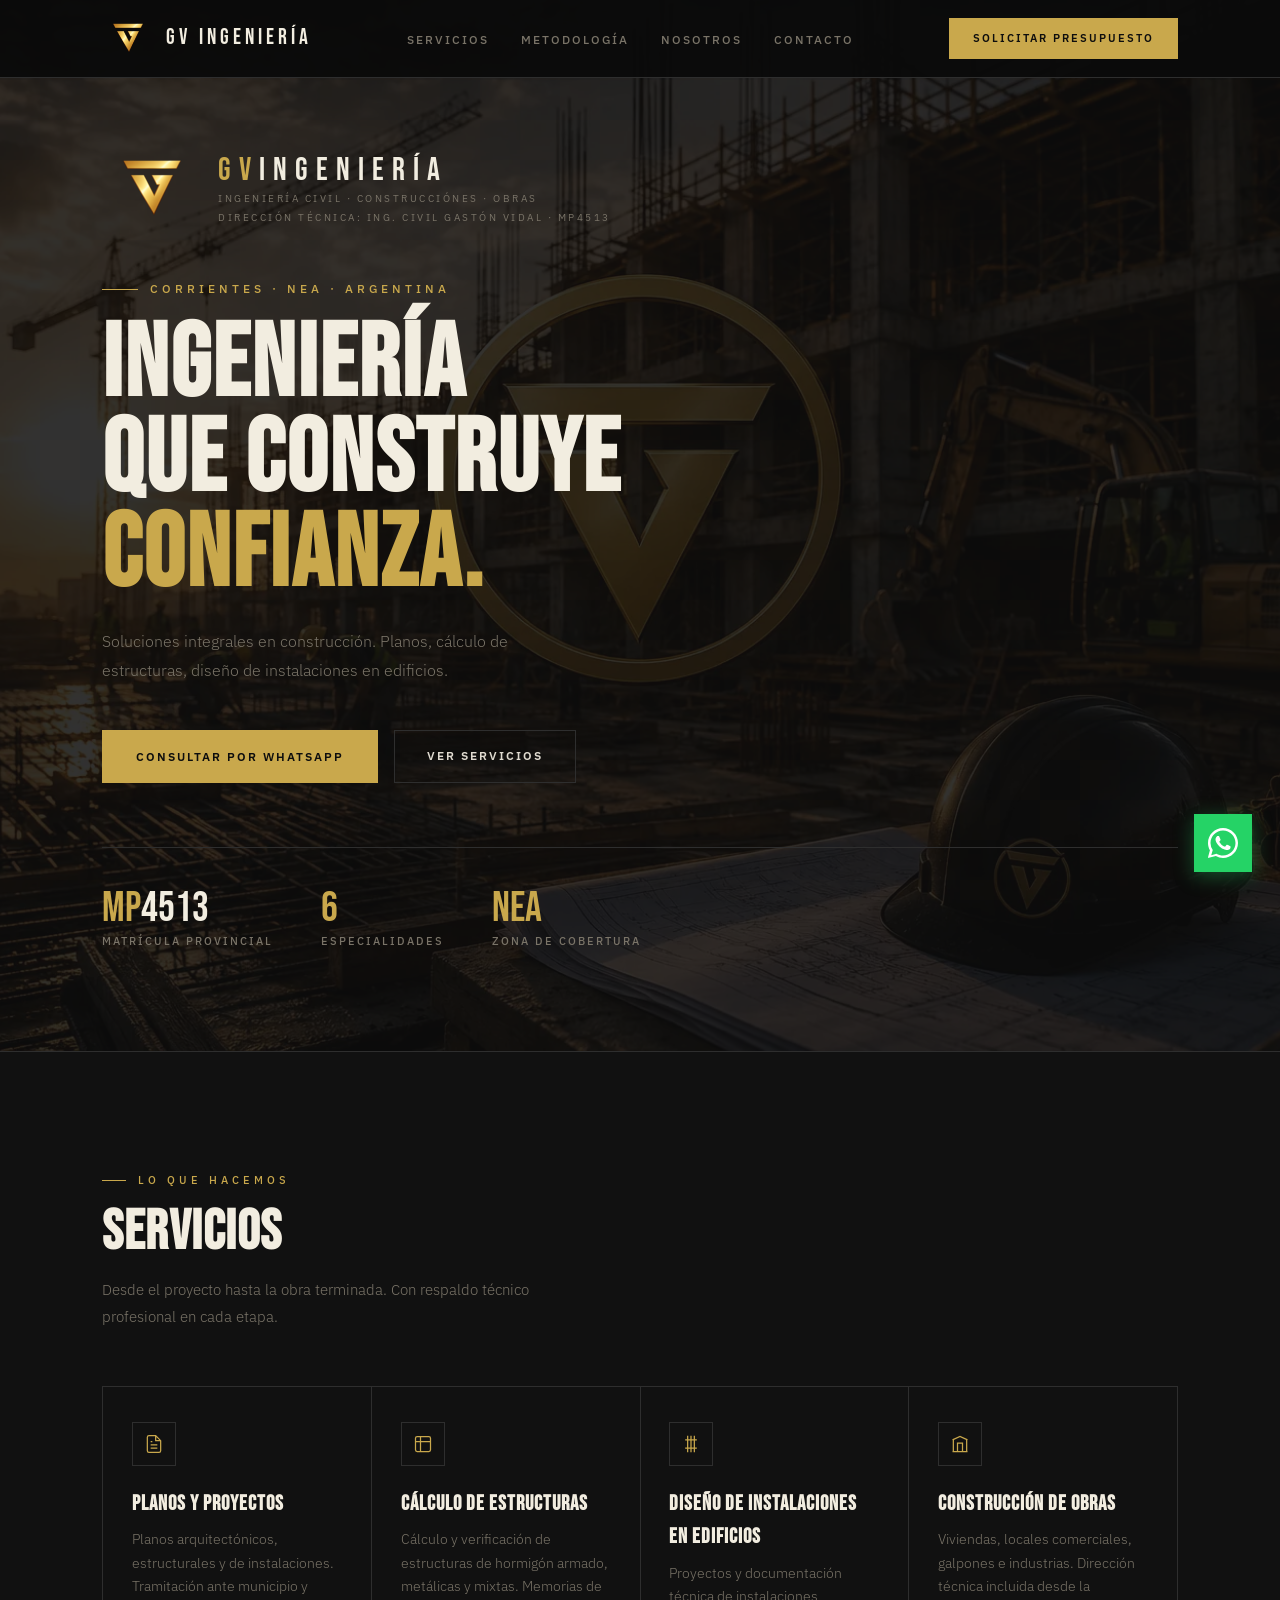
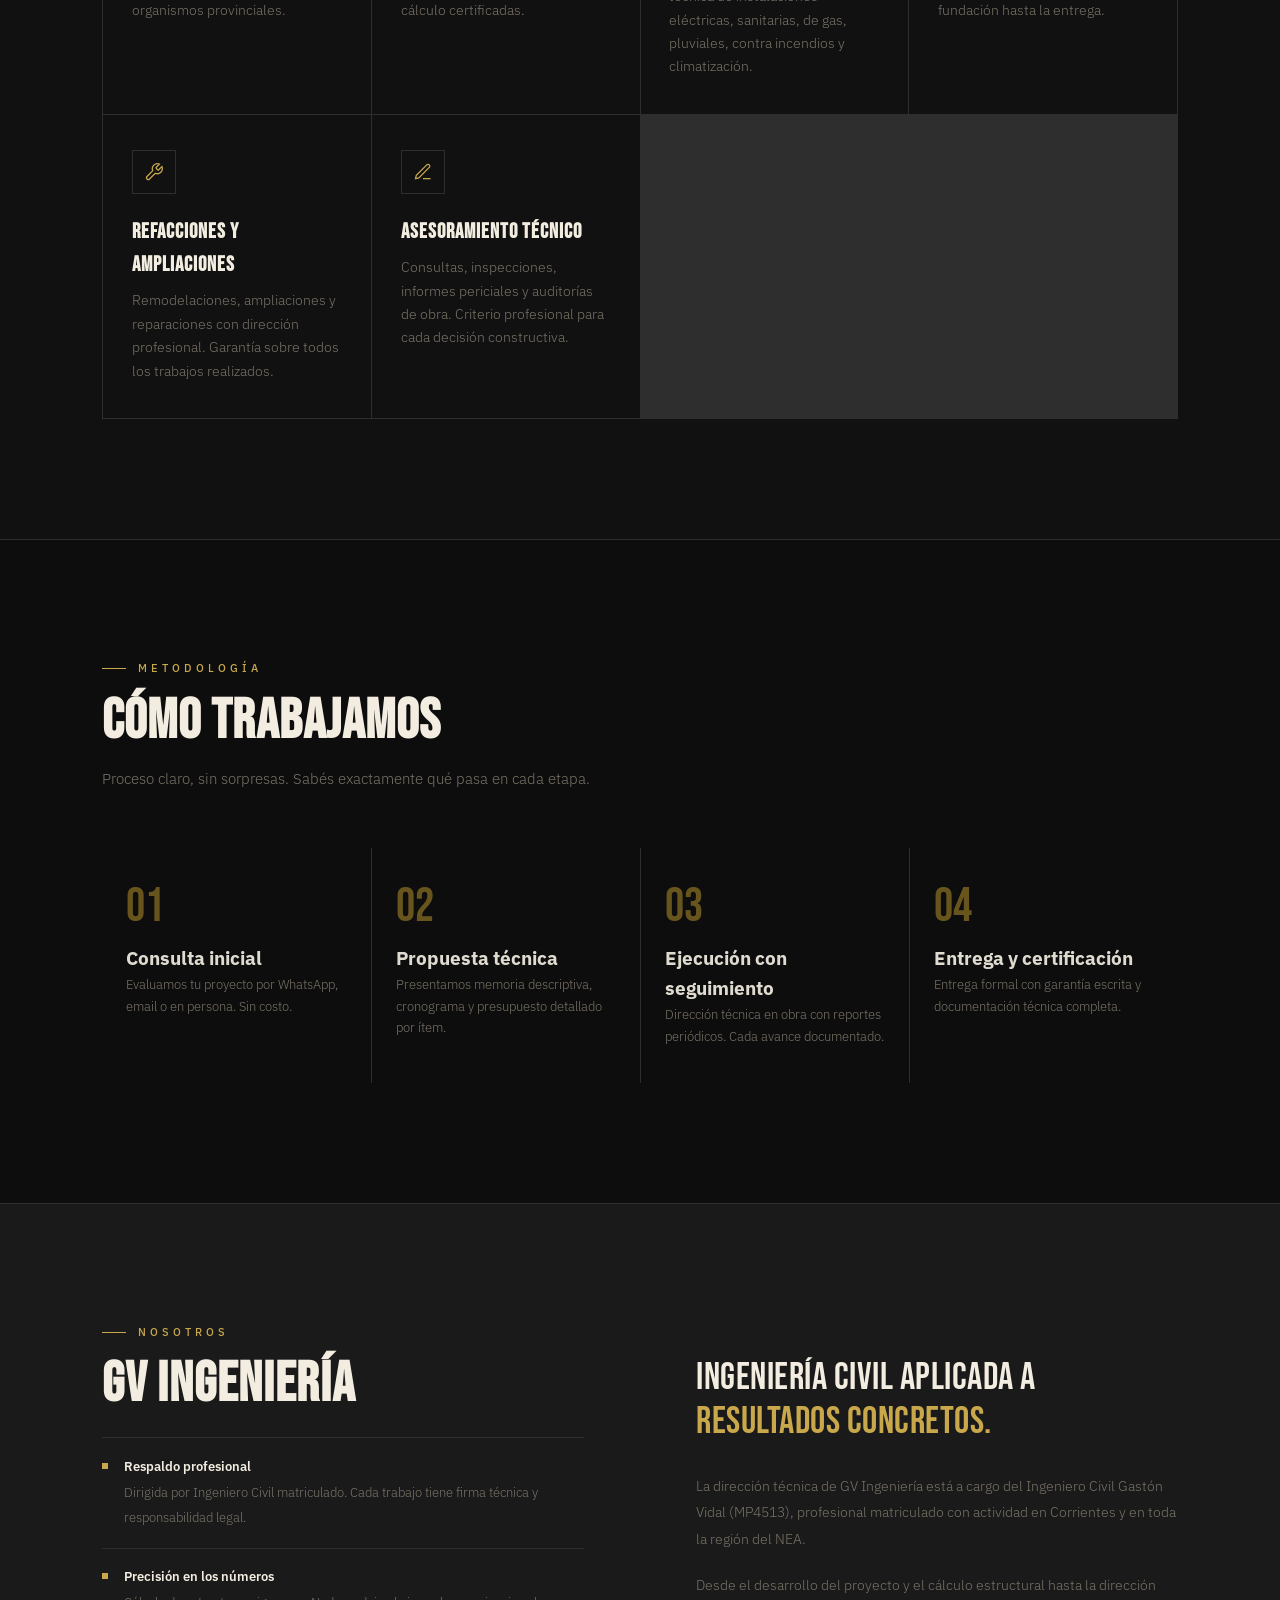
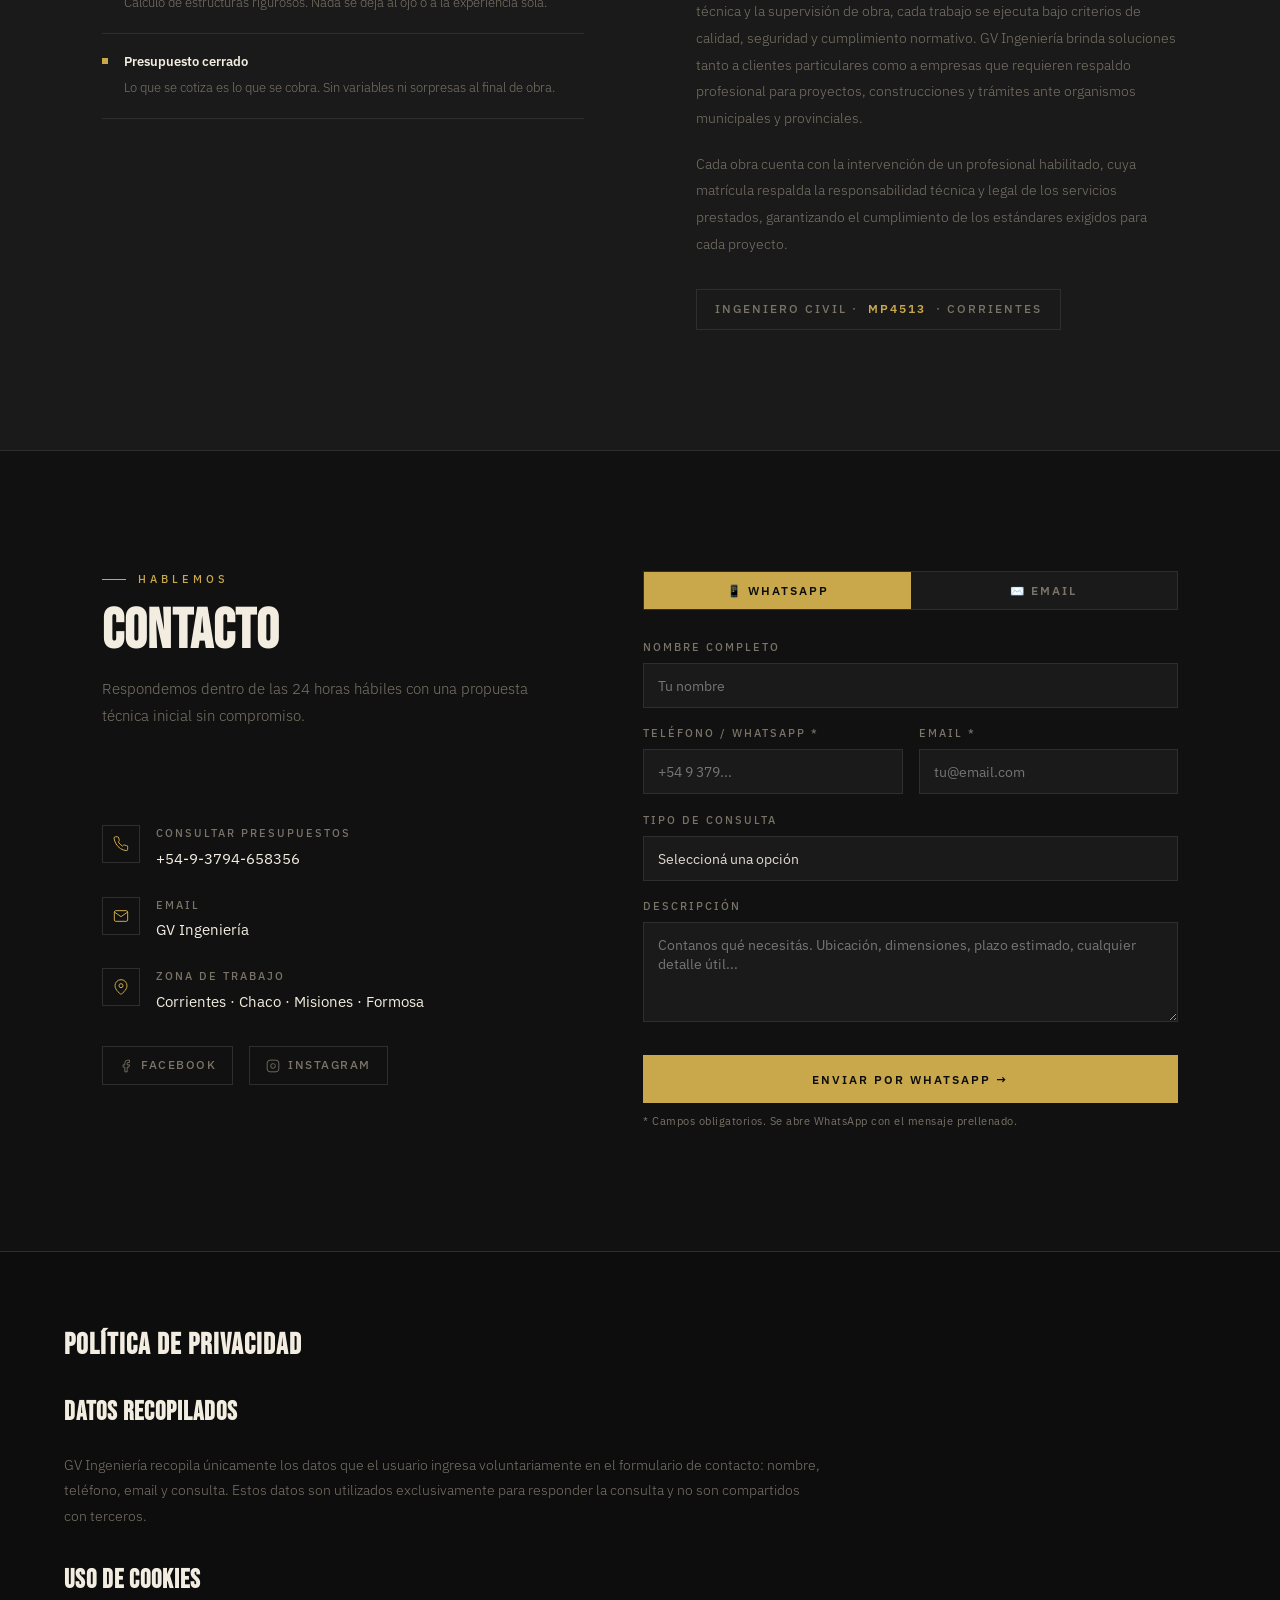
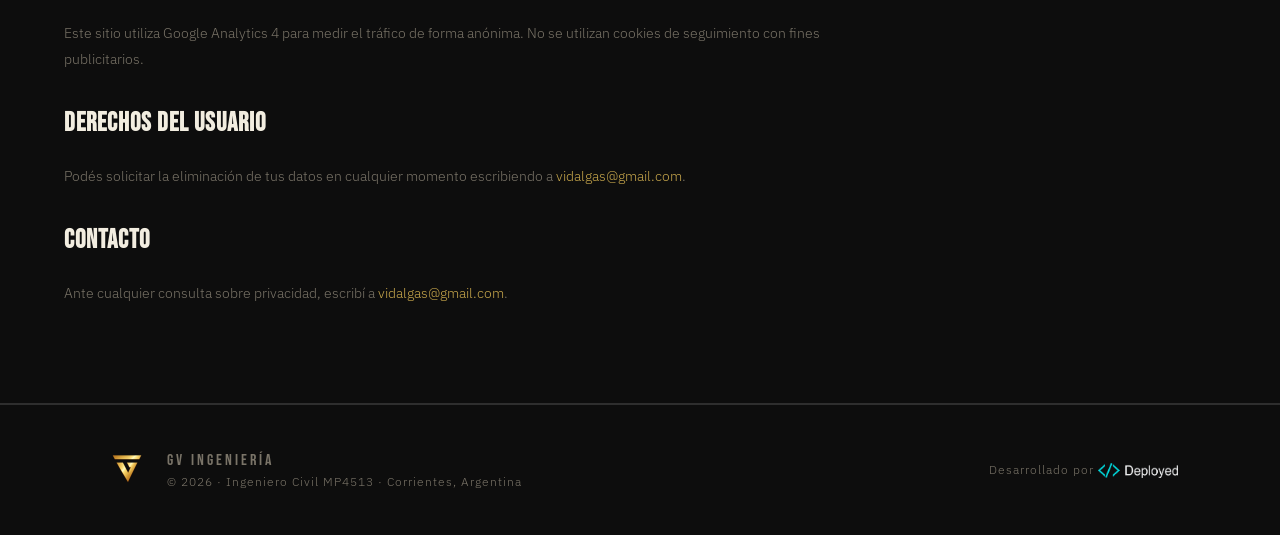
==== commit e6974220: "Archivos corregidos para optimizar las solicitudes que bloquean el renderizado en PageSpeed Insight" ====
--- a/index.html
+++ b/index.html
@@ -101,10 +101,14 @@
 <!-- F2 — Google Fonts -->
 <link rel="preconnect" href="https://fonts.googleapis.com">
 <link rel="preconnect" href="https://fonts.gstatic.com" crossorigin>
-<link href="https://fonts.googleapis.com/css2?family=Bebas+Neue&family=IBM+Plex+Sans:wght@300;400;500;600&display=swap" rel="stylesheet">
+<!-- Carga no bloqueante: mantiene la fuente de respaldo hasta descargar Google Fonts. -->
+<link rel="preload" as="style" href="https://fonts.googleapis.com/css2?family=Bebas+Neue&family=IBM+Plex+Sans:wght@300;400;500;600&display=swap" onload="this.onload=null;this.rel='stylesheet'">
+<noscript><link rel="stylesheet" href="https://fonts.googleapis.com/css2?family=Bebas+Neue&family=IBM+Plex+Sans:wght@300;400;500;600&display=swap"></noscript>
 
 <!-- F3 — CSS externo -->
-<link rel="stylesheet" href="assets/css/styles.css">
+<!-- Carga no bloqueante para retirar styles.css de la ruta crítica. -->
+<link rel="preload" as="style" href="assets/css/styles.css" onload="this.onload=null;this.rel='stylesheet'">
+<noscript><link rel="stylesheet" href="assets/css/styles.css"></noscript>
 </head>
 <body>
 
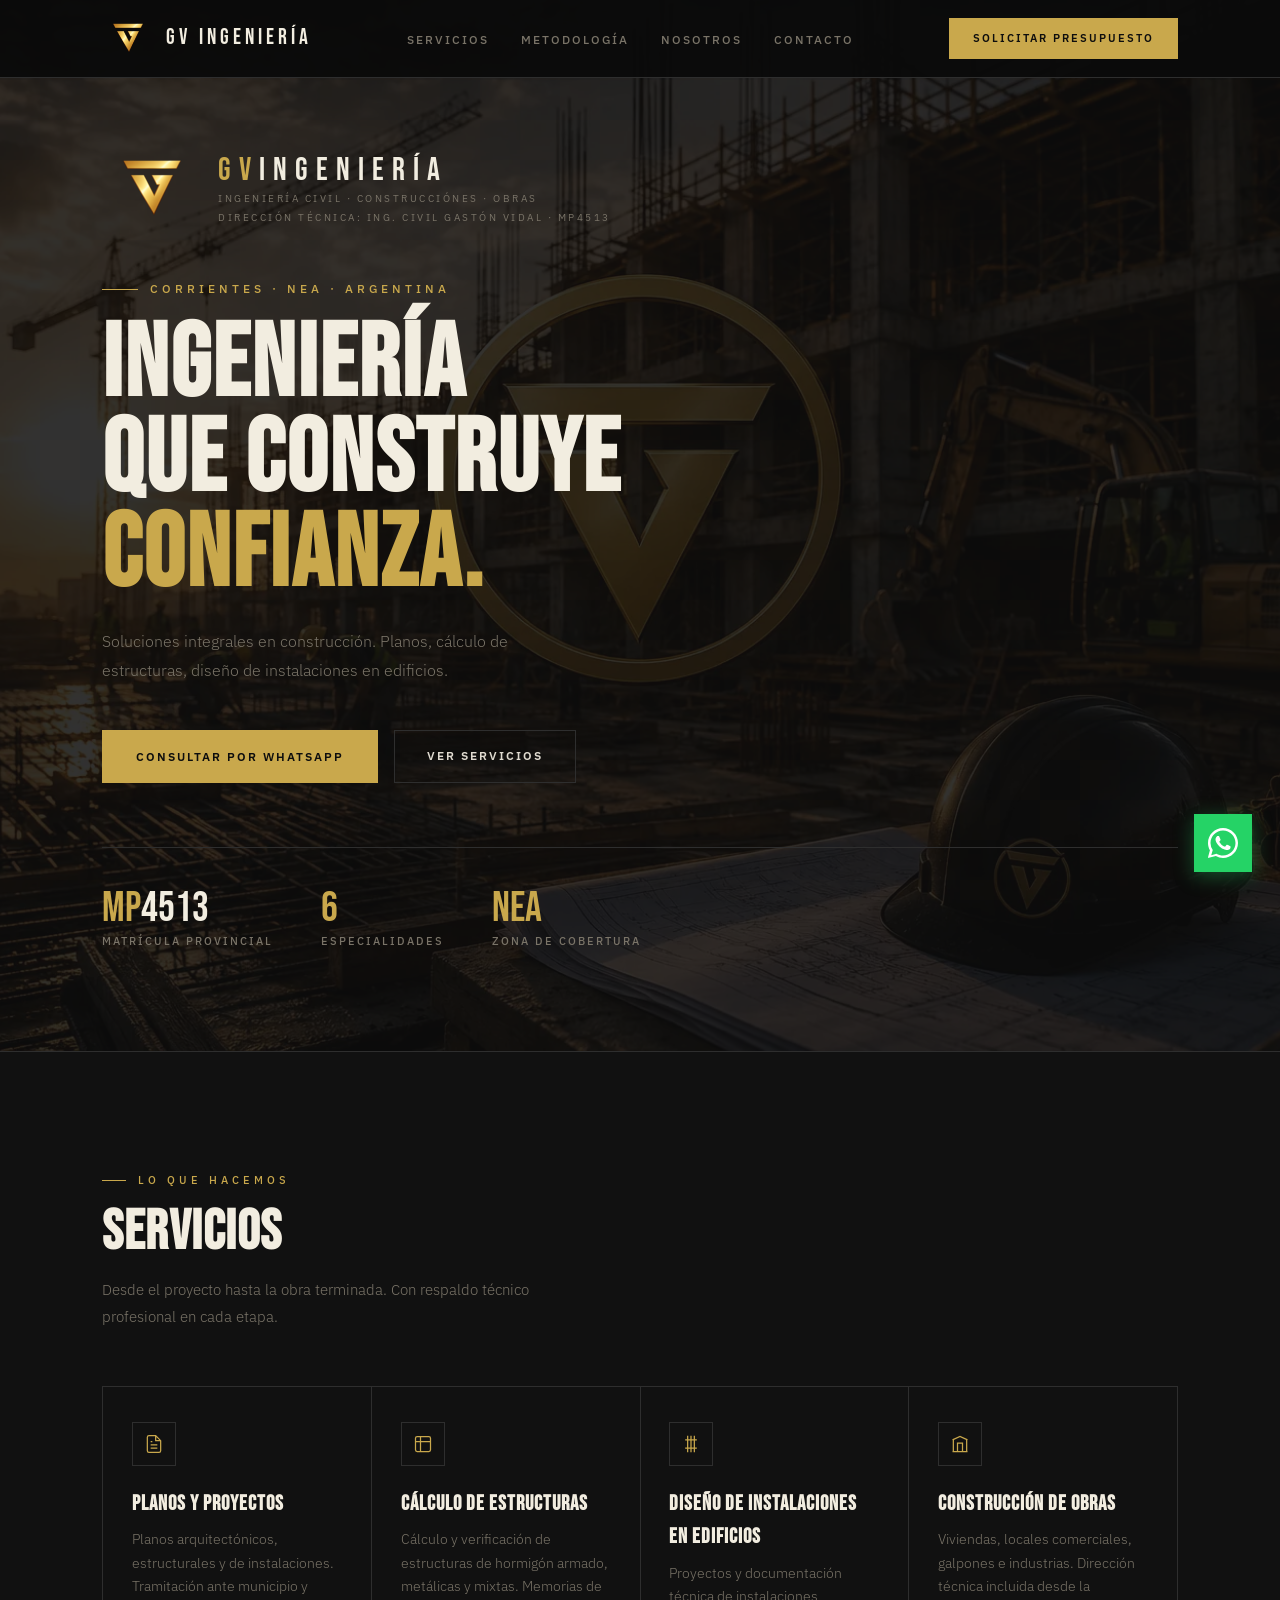
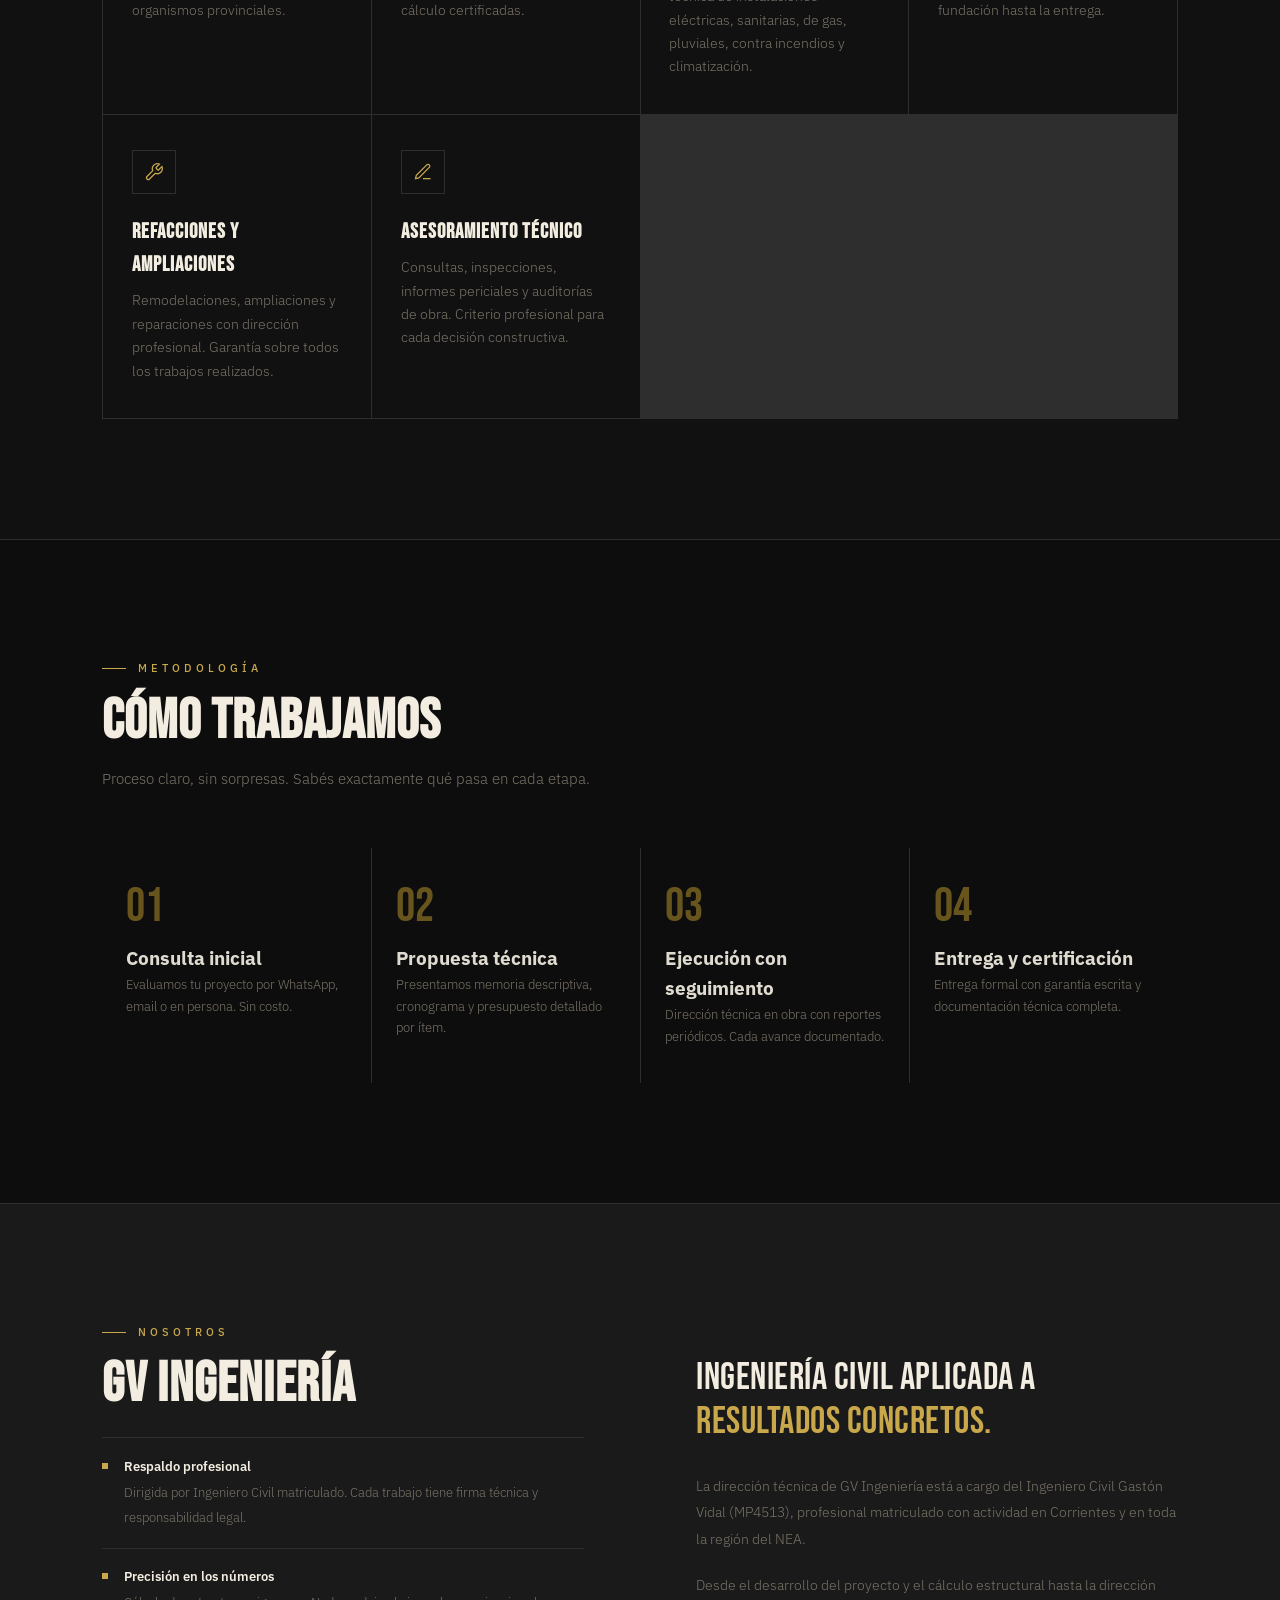
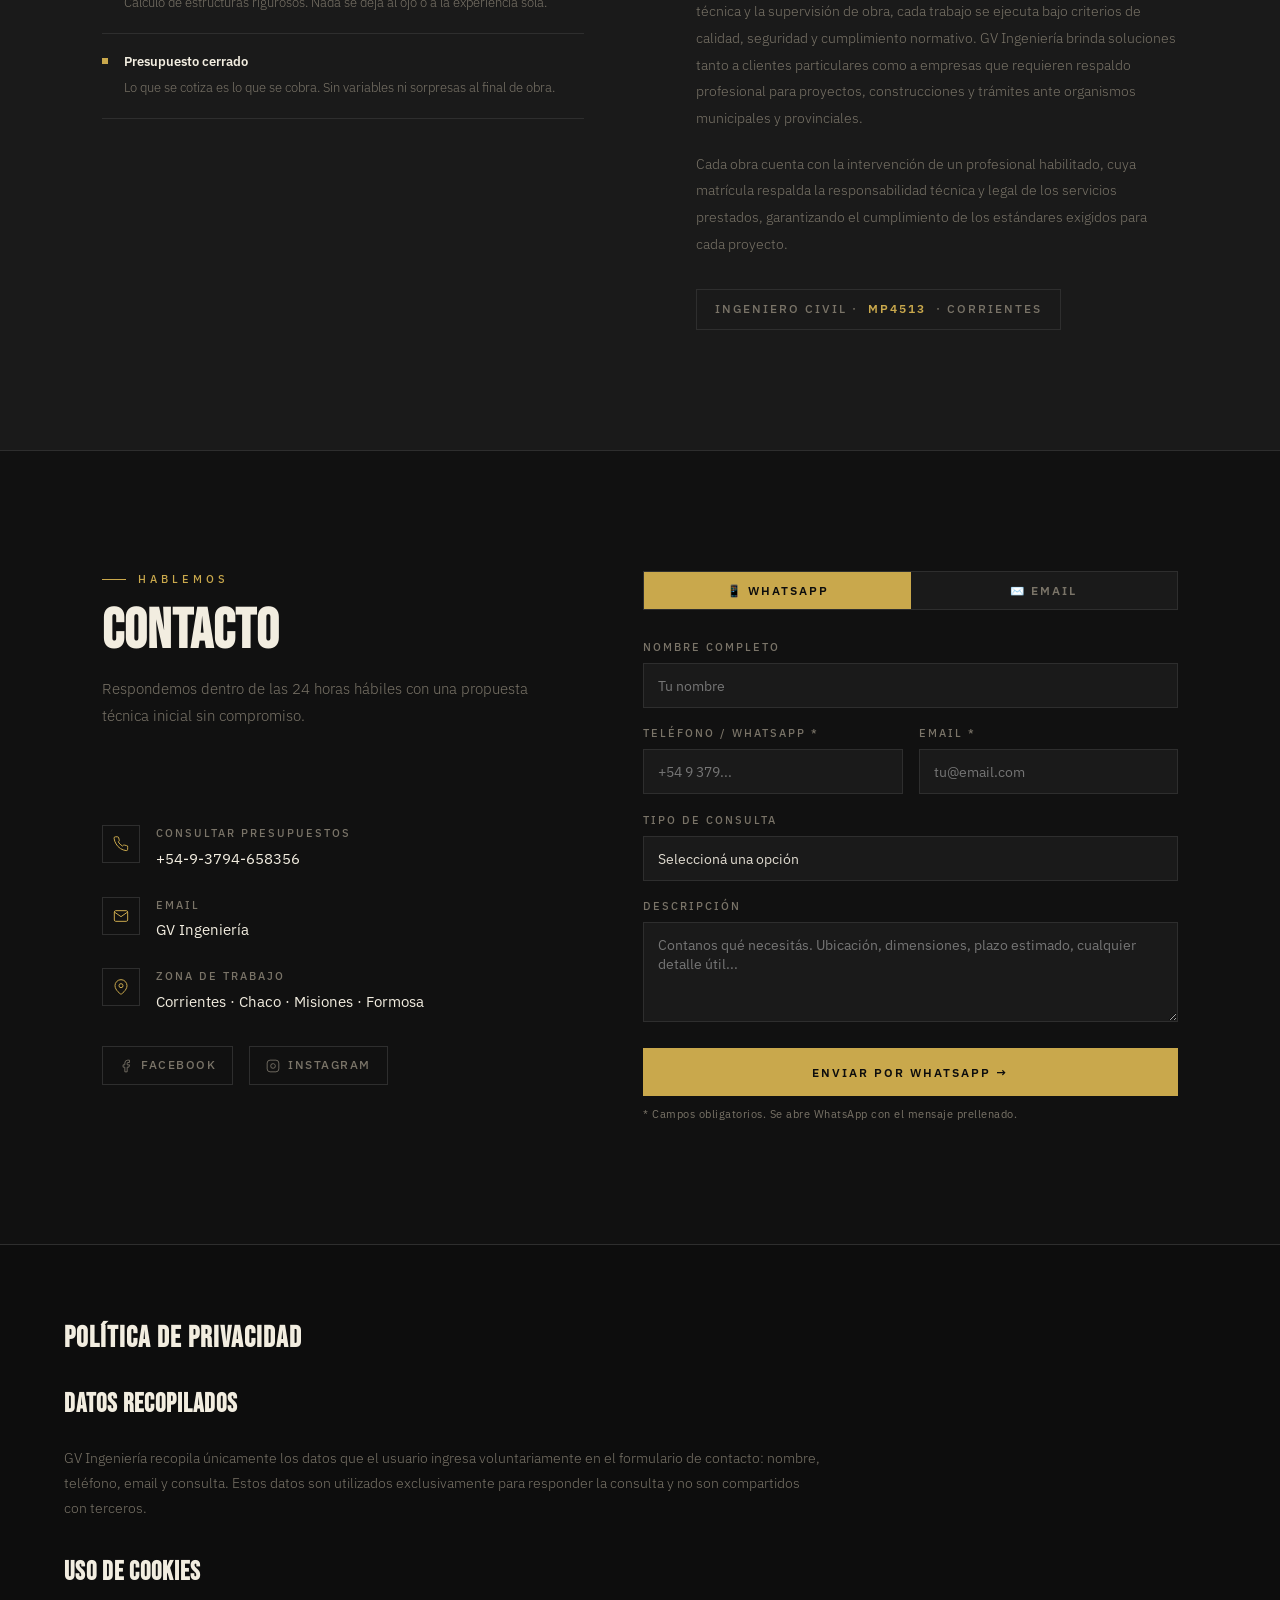
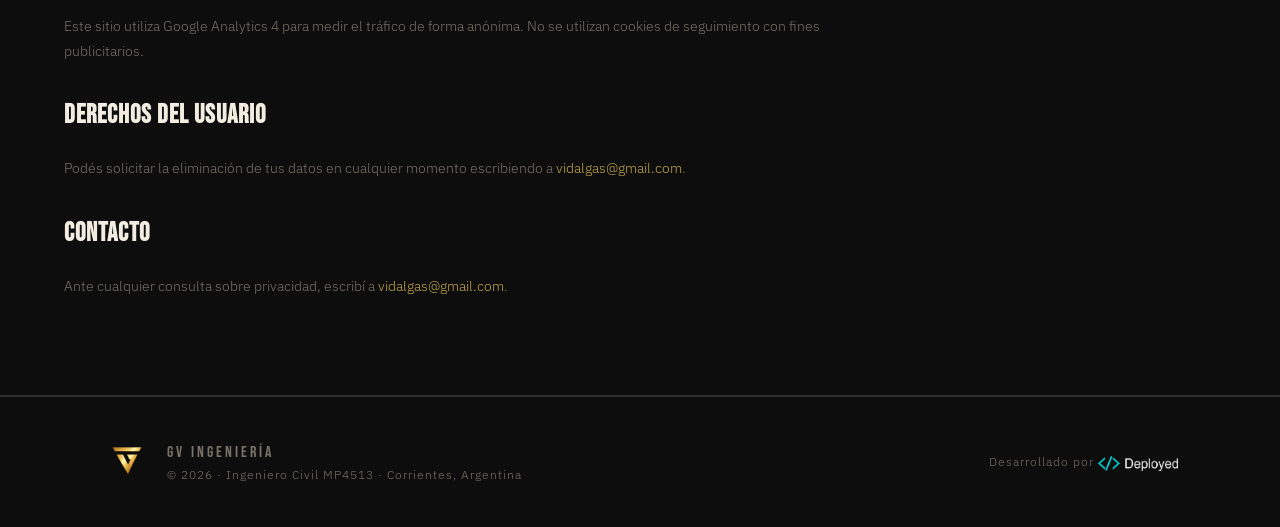
==== commit 065ee637: "Se modifican y agregar codigos de <textarea> en css y html" ====
--- a/index.html
+++ b/index.html
@@ -99,11 +99,12 @@
 </script>
 
 <!-- F2 — Google Fonts -->
+<link rel="preload" as="image" href="assets/img/hero1.webp" type="image/webp" fetchpriority="high">
 <link rel="preconnect" href="https://fonts.googleapis.com">
 <link rel="preconnect" href="https://fonts.gstatic.com" crossorigin>
 <!-- Carga no bloqueante: mantiene la fuente de respaldo hasta descargar Google Fonts. -->
-<link rel="preload" as="style" href="https://fonts.googleapis.com/css2?family=Bebas+Neue&family=IBM+Plex+Sans:wght@300;400;500;600&display=swap" onload="this.onload=null;this.rel='stylesheet'">
-<noscript><link rel="stylesheet" href="https://fonts.googleapis.com/css2?family=Bebas+Neue&family=IBM+Plex+Sans:wght@300;400;500;600&display=swap"></noscript>
+<!-- Carga no bloqueante sin reemplazo tardío de tipografía: evita CLS con red lenta. -->
+<link rel="stylesheet" href="https://fonts.googleapis.com/css2?family=Bebas+Neue&family=IBM+Plex+Sans:wght@300;400;500;600&display=swap">
 
 <!-- F3 — CSS externo -->
 <!-- Carga no bloqueante para retirar styles.css de la ruta crítica. -->
@@ -338,7 +339,7 @@
         </div>
         <div class="form-group">
           <label for="wa-descripcion">Descripción</label>
-          <textarea id="wa-descripcion" name="mensaje" placeholder="Contanos qué necesitás. Ubicación, dimensiones, plazo estimado, cualquier detalle útil..."></textarea>
+          <textarea id="wa-descripcion" name="mensaje" placeholder="Contanos qué necesitás. Ubicación, dimensiones, plazo estimado, cualquier detalle útil..." rows="4"></textarea>
         </div>
         <div class="form-aviso" id="wa-aviso" role="alert">⚠ Completá teléfono y email para que Gastón pueda contactarte.</div>
         <button class="form-submit" type="button" onclick="enviarWhatsApp()">Enviar por WhatsApp →</button>
--- a/assets/css/styles.css
+++ b/assets/css/styles.css
@@ -258,9 +258,18 @@
   color: var(--texto); font-family: 'IBM Plex Sans', sans-serif; font-size: 0.9rem;
   padding: 12px 14px; outline: none; transition: border-color 0.2s;
   appearance: none; border-radius: 0;
+  box-sizing: border-box; /* <- Agregado: asegura que el padding no estire el tamaño real */
 }
 .form-group input:focus, .form-group select:focus, .form-group textarea:focus { border-color: var(--oro); }
-.form-group textarea { height: 100px; resize: vertical; }
+
+/* --- AQUÍ MODIFICAMOS EL TEXTAREA --- */
+.form-group textarea { 
+  min-height: 100px; 
+  height: 100px; 
+  resize: vertical; 
+  display: block; /* <- Agregado: evita espacios vacíos fantasmas abajo del cuadro */
+}
+
 .form-row { display: grid; grid-template-columns: 1fr 1fr; gap: 1rem; }
 
 .form-group input.campo-error,
@@ -269,8 +278,26 @@
 .form-group input.campo-ok,
 .form-group select.campo-ok { border-color: var(--ok); }
 
-.form-error-msg { display: none; font-size: 0.72rem; color: var(--error); letter-spacing: 0.5px; margin-top: 5px; font-weight: 500; }
-.form-error-msg.visible { display: block; }
+/* --- AQUÍ OPTIMIZAMOS LOS MENSAJES DE ERROR --- */
+.form-error-msg { 
+  opacity: 0;
+  visibility: hidden;
+  height: 0;
+  overflow: hidden;
+  font-size: 0.72rem; 
+  color: var(--error); 
+  letter-spacing: 0.5px; 
+  margin-top: 0; 
+  font-weight: 500; 
+  transition: opacity 0.2s, height 0.2s, margin-top 0.2s; /* Hace que si aparece, sea una transición suave y no un golpe */
+}
+
+.form-error-msg.visible { 
+  opacity: 1;
+  visibility: visible;
+  height: auto;
+  margin-top: 5px;
+}
 
 /* Tabs */
 .form-tabs { display: flex; margin-bottom: 1.8rem; border: 1px solid var(--gris-borde); }
--- a/assets/css/styles.css
+++ b/assets/css/styles.css
@@ -258,9 +258,18 @@
   color: var(--texto); font-family: 'IBM Plex Sans', sans-serif; font-size: 0.9rem;
   padding: 12px 14px; outline: none; transition: border-color 0.2s;
   appearance: none; border-radius: 0;
+  box-sizing: border-box; /* <- Agregado: asegura que el padding no estire el tamaño real */
 }
 .form-group input:focus, .form-group select:focus, .form-group textarea:focus { border-color: var(--oro); }
-.form-group textarea { height: 100px; resize: vertical; }
+
+/* --- AQUÍ MODIFICAMOS EL TEXTAREA --- */
+.form-group textarea { 
+  min-height: 100px; 
+  height: 100px; 
+  resize: vertical; 
+  display: block; /* <- Agregado: evita espacios vacíos fantasmas abajo del cuadro */
+}
+
 .form-row { display: grid; grid-template-columns: 1fr 1fr; gap: 1rem; }
 
 .form-group input.campo-error,
@@ -269,8 +278,26 @@
 .form-group input.campo-ok,
 .form-group select.campo-ok { border-color: var(--ok); }
 
-.form-error-msg { display: none; font-size: 0.72rem; color: var(--error); letter-spacing: 0.5px; margin-top: 5px; font-weight: 500; }
-.form-error-msg.visible { display: block; }
+/* --- AQUÍ OPTIMIZAMOS LOS MENSAJES DE ERROR --- */
+.form-error-msg { 
+  opacity: 0;
+  visibility: hidden;
+  height: 0;
+  overflow: hidden;
+  font-size: 0.72rem; 
+  color: var(--error); 
+  letter-spacing: 0.5px; 
+  margin-top: 0; 
+  font-weight: 500; 
+  transition: opacity 0.2s, height 0.2s, margin-top 0.2s; /* Hace que si aparece, sea una transición suave y no un golpe */
+}
+
+.form-error-msg.visible { 
+  opacity: 1;
+  visibility: visible;
+  height: auto;
+  margin-top: 5px;
+}
 
 /* Tabs */
 .form-tabs { display: flex; margin-bottom: 1.8rem; border: 1px solid var(--gris-borde); }
